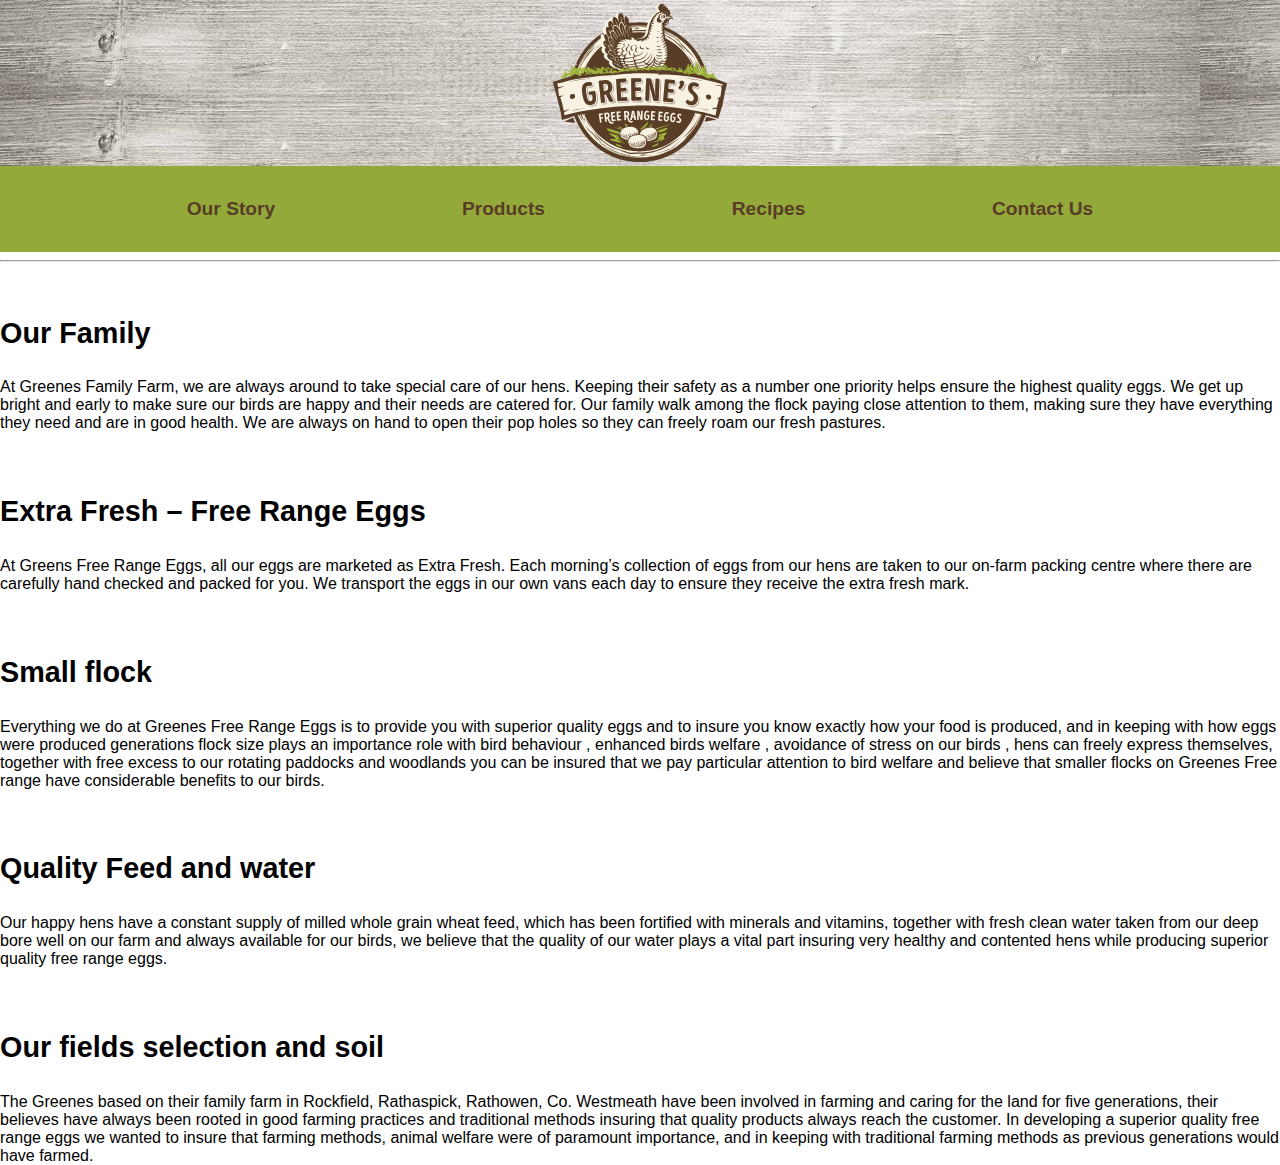
==== about.html @ 12179d0d "Don't deploy." ====
<!doctype html>
<html lang="en">

<head>
    <meta charset="utf-8">
    <title>About - greenesfreerangeeggs.ie</title>
    <meta name="description"
        content="Greene's Family Farm. Greenes Free Range Eggs are based on their family farm in. Rockfield, Rathaspick, Rathowen, Co. Westmeath.">
    <meta name="author" content="Eoin Lynch">
    <link rel="stylesheet" href="/index.css">
</head>

<body>

    <nav>
        <a href="/"><img class="logo" src="images/Greenes-Free-Range-Eggs.svg" /> </a>
    </nav>
    <div class="navBar">
        <a href="/about.html">
            <h5>Our Story</h5>
        </a>
        <a href="/products.html">
            <h5>Products</h5>
        </a>
        <a href="/recipes.html">
            <h5>Recipes</h5>
        </a>
        <a href="/contact.html">
            <h5>Contact Us</h5>
        </a>
    </div>
    <hr/>
    <div>
        <img src="" />
        <h3>Our Family</h3>
        <p>
            At Greenes Family Farm, we are always around to take special care of our hens. Keeping their safety as a
            number one priority helps ensure the highest quality eggs. We get up bright and early to make sure our birds
            are happy and their needs are catered for. Our family walk among the flock paying close attention to them,
            making sure they have everything they need and are in good health. We are always on hand to open their pop
            holes so they can freely roam our fresh pastures.
        </p>
    </div>

    <div>
        <img src="" />
        <h3>Extra Fresh – Free Range Eggs</h3>
        <p>
            At Greens Free Range Eggs, all our eggs are marketed as Extra Fresh. Each morning’s collection of eggs from
            our hens are taken to our on-farm packing centre where there are carefully hand checked and packed for you.
            We transport the eggs in our own vans each day to ensure they receive the extra fresh mark.
        </p>
    </div>

    <div>
        <img src="" />
        <h3>Small flock</h3>
        <p>
            Everything we do at Greenes Free Range Eggs is to provide you with superior quality eggs and to insure you
            know exactly how your food is produced, and in keeping with how eggs were produced generations flock size
            plays an importance role with bird behaviour , enhanced birds welfare , avoidance of stress on our birds ,
            hens can freely express themselves, together with free excess to our rotating paddocks and woodlands you can
            be insured that we pay particular attention to bird welfare and believe that smaller flocks on Greenes Free
            range have considerable benefits to our birds.
        </p>

    </div>

    <div>
        <img src="" />
        <h3>Quality Feed and water</h3>
        <p>Our happy hens have a constant supply of milled whole grain wheat feed, which has been fortified with
            minerals and vitamins, together with fresh clean water taken from our deep bore well on our farm and always
            available for our birds, we believe that the quality of our water plays a vital part insuring very healthy
            and contented hens while producing superior quality free range eggs.
        </p>
    </div>

    <div>
        <img src="" />
        <h3>
            Our fields selection and soil
        </h3>
        <p>
            The Greenes based on their family farm in Rockfield, Rathaspick, Rathowen, Co. Westmeath have been involved
            in
            farming and caring for the land for five generations, their believes have always been rooted in good farming
            practices and traditional methods insuring that quality products always reach the customer. In developing a
            superior
            quality free range eggs we wanted to insure that farming methods, animal welfare were of paramount
            importance, and
            in keeping with traditional farming methods as previous generations would have farmed.
        </p>
    </div>
</body>


<footer>

</footer>

</html>
---- index.css ----
html {
  font-size: 16px; /* 16px * 62.5 = 10px = 1rem */
}
body {
  font-family: Arial, Helvetica, sans-serif;
  height: 100vh;
  margin: 0 auto;
}

h1,
h2,
h3,
h4,
h5,
h6 {
  font-family: Arial, Helvetica, sans-serif;
}

h1 {
  font-size: 2.5em;
}

h2 {
  font-size: 2em;
}

h3 {
  font-size: 1.8em;
}

h4 {
  font-size: 1.5em;
}

h5 {
  font-size: 1.2em;
}

p,
ul,
li,
i {
  font-size: 1em;
}

nav {
  background-image: url("./images/nav/Wood-Background.jpg");
  display: flex;
  justify-content: space-evenly;
  align-items: center;
}

nav a{
  text-decoration: none;
  color: green;
}

.navBar{
  display: flex;
  justify-content: space-evenly;
  text-decoration: none;
  background-color: #93aa3b;
}

.navBar a{
  text-decoration: none;
  color:#593C26;
}


.logo{
  height: 50%;
  display: flex;
  justify-self: center;
  align-self: center;
}

.sectionOne{
  display: flex;
  justify-content: space-evenly;
}

.imagesize{
  max-width: 100%;
  height: auto;
}

.divOne{
  max-width: 50%;
  height: auto;
  overflow: hidden;
}

.divTwo{
  display: flex;
  justify-content: center;
  align-items: center;
  flex-direction: column;
}

.greatTaste{
  background-color: #000000;
  color: white;
}

.greattastelogo{
  width: 25%;
  height: auto;
  display: flex;
  justify-self: center;
  align-self: center;
  margin: 0 auto;
}

.hometext{
  width: 70%;
}

.board{
  background-image: url('/images/nav/Wood-Background.jpg');
  width: 50%;
  padding: .5rem;
  margin: 0 auto;
  display: flex;
  justify-content: center;
  align-items: center;
  border-radius: 50px;
}

form{
  display: flex;
  flex-direction: column;
  width: 80%;
  margin: 0 auto;
}

footer{
  background-color: #93aa3b;
}

.container{
  display: flex;
  color: white;
  width: 90%;
  margin: 0 auto; 
  display: flex;
  flex-direction: column;
}

.footerBox{
  display: flex;
  justify-content: space-evenly;
}

.listItems{
  display: flex;
  flex-direction: column;
}

.footerimage{
  width: 100%;
  background-color: white;
}


@media screen and (max-width: 768px) {
  .sectionOne{
    display: flex;
    flex-direction: column;
  }

  .divOne{
    max-width: 100%;
  }

  .divTwo{
    max-width: 100%;
  }

  .imagesize{
    max-width: 100%;
  }


  .footerBox{
    display: flex;
    flex-direction: column;
  }
}
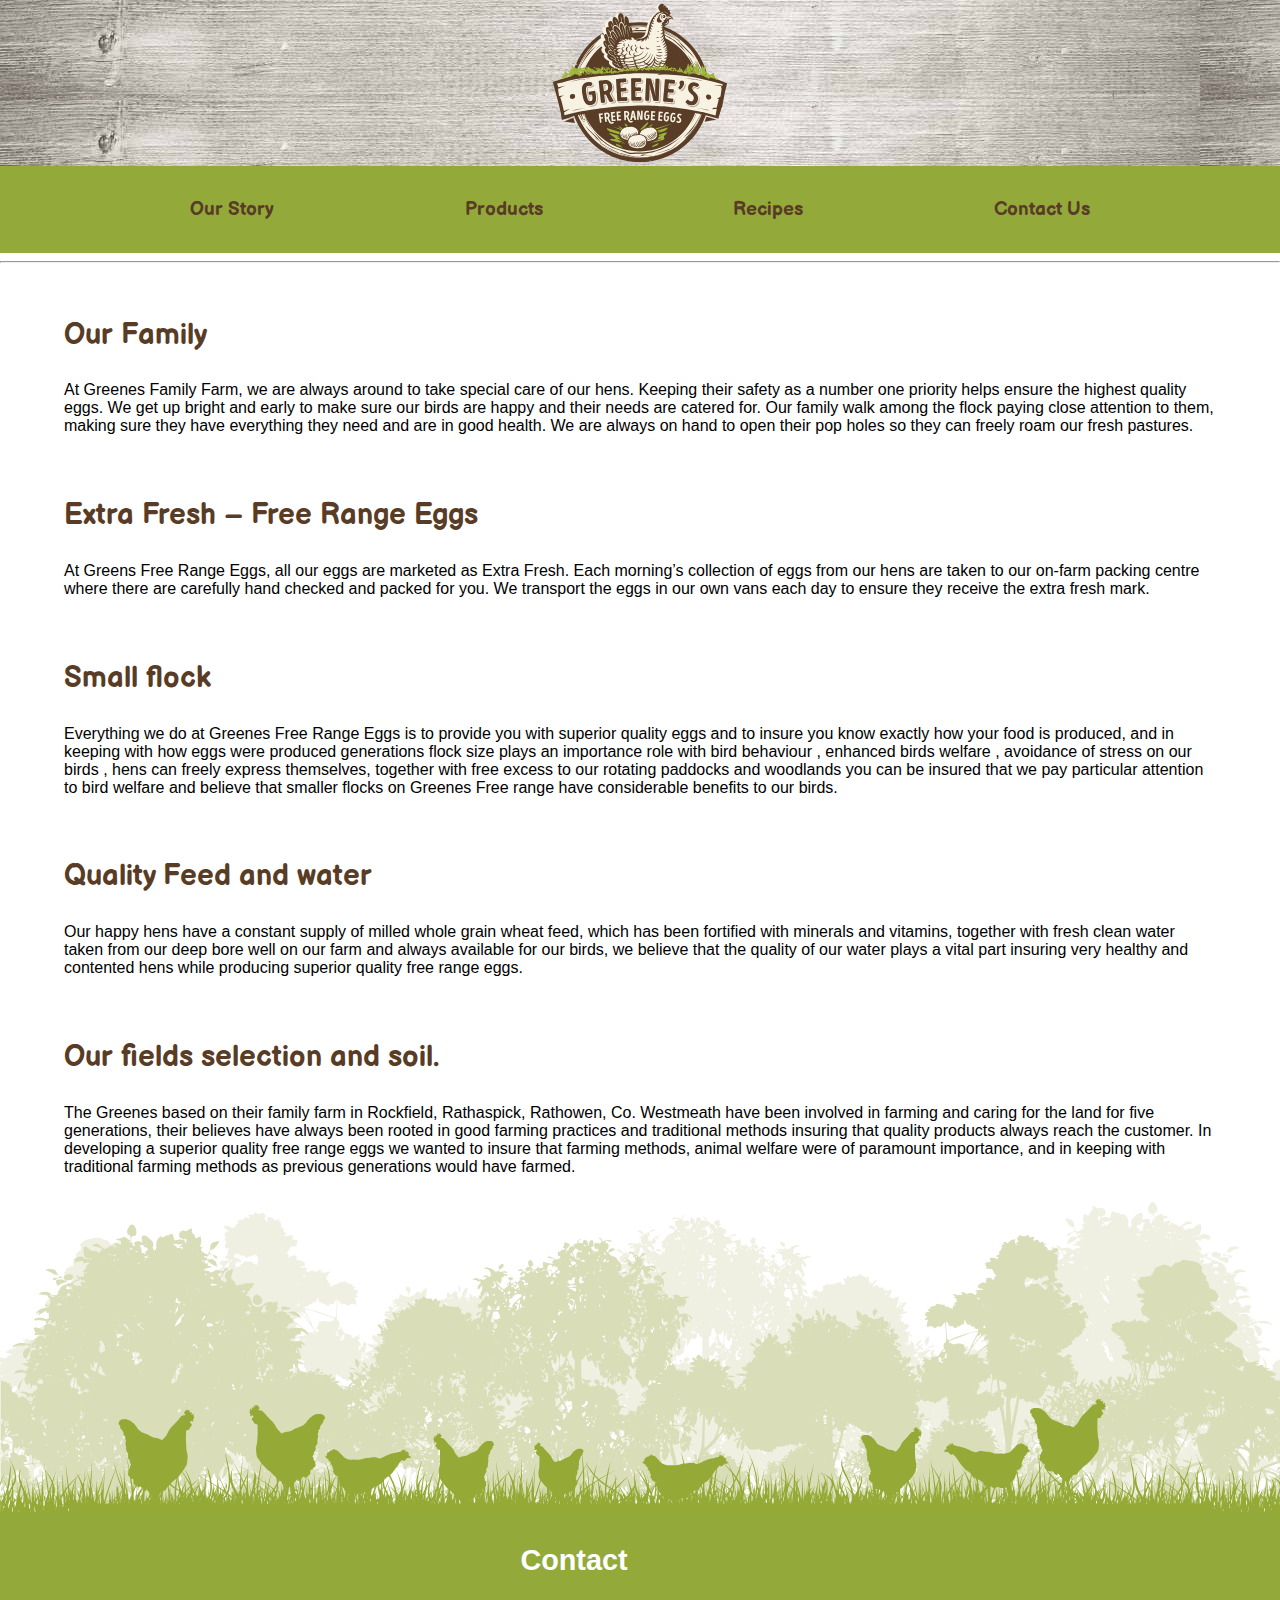
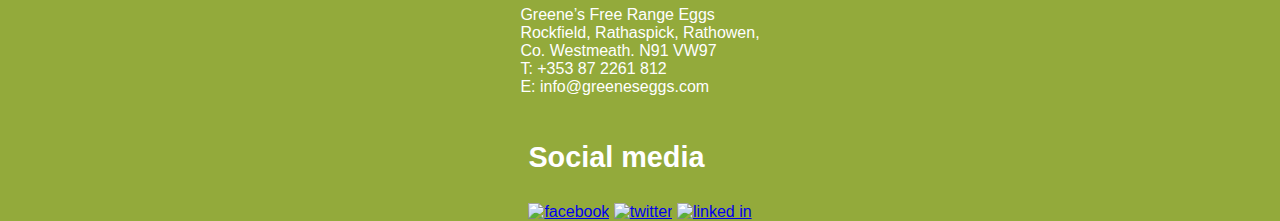
==== commit 9444bdbe: "Go" ====
--- a/about.html
+++ b/about.html
@@ -17,81 +17,123 @@
     </nav>
     <div class="navBar">
         <a href="/about.html">
-            <h5>Our Story</h5>
+            <h5 class="balsamiqsans">Our Story</h5>
         </a>
-        <a href="/products.html">
-            <h5>Products</h5>
+        <a href="/#products">
+            <h5 class="balsamiqsans">Products</h5>
         </a>
         <a href="/recipes.html">
-            <h5>Recipes</h5>
+            <h5 class="balsamiqsans">Recipes</h5>
         </a>
         <a href="/contact.html">
-            <h5>Contact Us</h5>
+            <h5 class="balsamiqsans">Contact Us</h5>
         </a>
     </div>
-    <hr/>
-    <div>
-        <img src="" />
-        <h3>Our Family</h3>
-        <p>
-            At Greenes Family Farm, we are always around to take special care of our hens. Keeping their safety as a
-            number one priority helps ensure the highest quality eggs. We get up bright and early to make sure our birds
-            are happy and their needs are catered for. Our family walk among the flock paying close attention to them,
-            making sure they have everything they need and are in good health. We are always on hand to open their pop
-            holes so they can freely roam our fresh pastures.
-        </p>
+    <hr />
+
+    <div class="aboutContainer">
+        <div>
+            <img src="" />
+            <h3 class="balsamiqsans browntext">Our Family</h3>
+            <p>
+                At Greenes Family Farm, we are always around to take special care of our hens. Keeping their safety as a
+                number one priority helps ensure the highest quality eggs. We get up bright and early to make sure our
+                birds
+                are happy and their needs are catered for. Our family walk among the flock paying close attention to
+                them,
+                making sure they have everything they need and are in good health. We are always on hand to open their
+                pop
+                holes so they can freely roam our fresh pastures.
+            </p>
+        </div>
+
+        <div>
+            <img src="" />
+            <h3 class="balsamiqsans browntext">Extra Fresh – Free Range Eggs</h3>
+            <p>
+                At Greens Free Range Eggs, all our eggs are marketed as Extra Fresh. Each morning’s collection of eggs
+                from
+                our hens are taken to our on-farm packing centre where there are carefully hand checked and packed for
+                you.
+                We transport the eggs in our own vans each day to ensure they receive the extra fresh mark.
+            </p>
+        </div>
+
+        <div>
+            <img src="" />
+            <h3 class="balsamiqsans browntext">Small flock</h3>
+            <p>
+                Everything we do at Greenes Free Range Eggs is to provide you with superior quality eggs and to insure
+                you
+                know exactly how your food is produced, and in keeping with how eggs were produced generations flock
+                size
+                plays an importance role with bird behaviour , enhanced birds welfare , avoidance of stress on our birds
+                ,
+                hens can freely express themselves, together with free excess to our rotating paddocks and woodlands you
+                can
+                be insured that we pay particular attention to bird welfare and believe that smaller flocks on Greenes
+                Free
+                range have considerable benefits to our birds.
+            </p>
+
+        </div>
+
+        <div>
+            <img src="" />
+            <h3 class="balsamiqsans browntext">Quality Feed and water</h3>
+            <p>Our happy hens have a constant supply of milled whole grain wheat feed, which has been fortified with
+                minerals and vitamins, together with fresh clean water taken from our deep bore well on our farm and
+                always
+                available for our birds, we believe that the quality of our water plays a vital part insuring very
+                healthy
+                and contented hens while producing superior quality free range eggs.
+            </p>
+        </div>
+
+        <div>
+            <img src="" />
+            <h3 class="balsamiqsans browntext">Our fields selection and soil. </h3>
+            <p>
+                The Greenes based on their family farm in Rockfield, Rathaspick, Rathowen, Co. Westmeath have been
+                involved
+                in
+                farming and caring for the land for five generations, their believes have always been rooted in good
+                farming
+                practices and traditional methods insuring that quality products always reach the customer. In
+                developing a
+                superior
+                quality free range eggs we wanted to insure that farming methods, animal welfare were of paramount
+                importance, and
+                in keeping with traditional farming methods as previous generations would have farmed.
+            </p>
+        </div>
     </div>
+    <footer>
+        <img src="/images/footerimage.svg" class="footerimage" />
+        <div class="container">
+            <div class="footerBox">
+                <article class="quad">
+                    <h3>Contact</h3>
+                    <p>Greene’s Free Range Eggs<br>
+                        Rockfield, Rathaspick, Rathowen,<br>
+                        Co. Westmeath. N91 VW97<br>
+                        T: +353 87 2261 812<br>
+                        E: info@greeneseggs.com</p>
+                </article>
+            </div>
 
-    <div>
-        <img src="" />
-        <h3>Extra Fresh – Free Range Eggs</h3>
-        <p>
-            At Greens Free Range Eggs, all our eggs are marketed as Extra Fresh. Each morning’s collection of eggs from
-            our hens are taken to our on-farm packing centre where there are carefully hand checked and packed for you.
-            We transport the eggs in our own vans each day to ensure they receive the extra fresh mark.
-        </p>
-    </div>
+            <div class="footerBox">
 
-    <div>
-        <img src="" />
-        <h3>Small flock</h3>
-        <p>
-            Everything we do at Greenes Free Range Eggs is to provide you with superior quality eggs and to insure you
-            know exactly how your food is produced, and in keeping with how eggs were produced generations flock size
-            plays an importance role with bird behaviour , enhanced birds welfare , avoidance of stress on our birds ,
-            hens can freely express themselves, together with free excess to our rotating paddocks and woodlands you can
-            be insured that we pay particular attention to bird welfare and believe that smaller flocks on Greenes Free
-            range have considerable benefits to our birds.
-        </p>
-
-    </div>
-
-    <div>
-        <img src="" />
-        <h3>Quality Feed and water</h3>
-        <p>Our happy hens have a constant supply of milled whole grain wheat feed, which has been fortified with
-            minerals and vitamins, together with fresh clean water taken from our deep bore well on our farm and always
-            available for our birds, we believe that the quality of our water plays a vital part insuring very healthy
-            and contented hens while producing superior quality free range eggs.
-        </p>
-    </div>
-
-    <div>
-        <img src="" />
-        <h3>
-            Our fields selection and soil
-        </h3>
-        <p>
-            The Greenes based on their family farm in Rockfield, Rathaspick, Rathowen, Co. Westmeath have been involved
-            in
-            farming and caring for the land for five generations, their believes have always been rooted in good farming
-            practices and traditional methods insuring that quality products always reach the customer. In developing a
-            superior
-            quality free range eggs we wanted to insure that farming methods, animal welfare were of paramount
-            importance, and
-            in keeping with traditional farming methods as previous generations would have farmed.
-        </p>
-    </div>
+                <article class="quad social-media">
+                    <h3>Social media</h3>
+                    <div class="socialMediaIcons">
+                        <a href="#"><img src="/wp-content/uploads/2018/03/facebook-white.svg" alt="facebook"></a>
+                        <a href="#"><img src="/wp-content/uploads/2018/03/twitter-white.svg" alt="twitter"></a>
+                        <a href="#"><img src="/wp-content/uploads/2018/03/linked-in-white.svg" alt="linked in"></a>
+                    </div>
+                </article>
+            </div>
+    </footer>
 </body>
 
 
--- a/index.css
+++ b/index.css
@@ -1,3 +1,6 @@
+
+@import url('https://fonts.googleapis.com/css2?family=Balsamiq+Sans:ital,wght@0,700;1,400&display=swap');
+
 html {
   font-size: 16px; /* 16px * 62.5 = 10px = 1rem */
 }
@@ -43,6 +46,10 @@
   font-size: 1em;
 }
 
+.balsamiqsans{
+  font-family: 'Balsamiq Sans', cursive;
+}
+
 nav {
   background-image: url("./images/nav/Wood-Background.jpg");
   display: flex;
@@ -60,13 +67,38 @@
   justify-content: space-evenly;
   text-decoration: none;
   background-color: #93aa3b;
+  font-family: 'Balsamiq Sans', cursive;
 }
 
 .navBar a{
   text-decoration: none;
   color:#593C26;
-}
-
+  font-family: 'Balsamiq Sans', cursive;
+}
+
+.browntext{
+  color:#593C26;
+}
+
+.whitetext{
+  color: white;
+}
+
+.greentext{
+  color: #93aa3b;
+}
+
+.aboutContainer{
+  max-width: 90%;
+  margin: 0 auto;
+}
+
+.centertext{
+  margin: 0 auto;
+  display: flex;
+  justify-content: center;
+  padding: 1rem;
+}
 
 .logo{
   height: 50%;
@@ -104,12 +136,66 @@
 }
 
 .greattastelogo{
-  width: 25%;
+  width: auto;
+  max-height: 5rem;
   height: auto;
   display: flex;
   justify-self: center;
   align-self: center;
   margin: 0 auto;
+}
+
+.productsSection{
+  background-color: #F8F1E1;
+  padding: 2rem 0rem;
+}
+
+.eggproductsection{
+  display: flex;
+  justify-content: space-evenly;
+  align-items: center;
+  padding: 2rem 0rem;
+}
+
+.home-recipe-image-div{
+  max-width: 33%;
+}
+
+.home-recipe-image-div:hover {
+  opacity: 0.4;
+  transition: opacity 0.3s ease-in-out;
+}
+
+.recipeDiv{
+  display: flex;
+  flex-direction: row;
+  flex-wrap: wrap;
+}
+
+.imageForRecipe{
+  max-width: 100%;
+}
+
+.eggImage{
+  max-width: 50%;
+  height: auto;
+}
+
+.eggtext{
+  padding: 2rem;
+  width: 80%;
+  margin: 0 auto;
+}
+
+.centertext{
+  margin: 0 auto;
+}
+
+.greattastesection{
+  border: 2px solid black;
+  padding: 2rem;
+  width: 80%;
+  margin: 2rem auto;
 }
 
 .hometext{
@@ -119,19 +205,27 @@
 .board{
   background-image: url('/images/nav/Wood-Background.jpg');
   width: 50%;
-  padding: .5rem;
   margin: 0 auto;
   display: flex;
   justify-content: center;
   align-items: center;
-  border-radius: 50px;
 }
 
 form{
   display: flex;
   flex-direction: column;
   width: 80%;
-  margin: 0 auto;
+  margin: 2rem auto;
+}
+
+.contactSection{
+  /* background-color: #F8F1E1; */
+  padding: 2rem 0rem;
+}
+
+.findusSection{
+  background-color: #F8F1E1;
+  padding: 2rem 0rem;
 }
 
 footer{
@@ -157,16 +251,24 @@
   flex-direction: column;
 }
 
+.contactUsText{
+  max-width: 80%;
+  margin: 2rem auto;
+}
+
 .footerimage{
   width: 100%;
   background-color: white;
 }
+
+
 
 
 @media screen and (max-width: 768px) {
   .sectionOne{
     display: flex;
     flex-direction: column;
+    justify-content: center;
   }
 
   .divOne{
@@ -181,6 +283,48 @@
     max-width: 100%;
   }
 
+  .hometext{
+    width: 90%;
+    margin: 0 auto;
+  }  
+
+  .board{
+    width: 90%;
+  }
+
+  .eggproductsection{
+    display:flex;
+    flex-direction: column;
+  }
+
+  .unordered-list{
+    max-width: 80%;
+  }
+
+  .recipeDiv{
+    display: flex;
+    flex-wrap: wrap;
+    width: 90%;
+    margin: 0 auto;
+  }  
+
+  .home-recipe-image-div{
+    max-width: 50%;
+    margin: 0 auto;
+  }
+
+  .imageForRecipe{
+    max-width: 100%;
+  }
+
+  .eggImage{
+    max-width: 90%;
+  }
+
+  .eggtext{
+    width: 90%;
+    margin: 0 auto;
+  }
 
   .footerBox{
     display: flex;
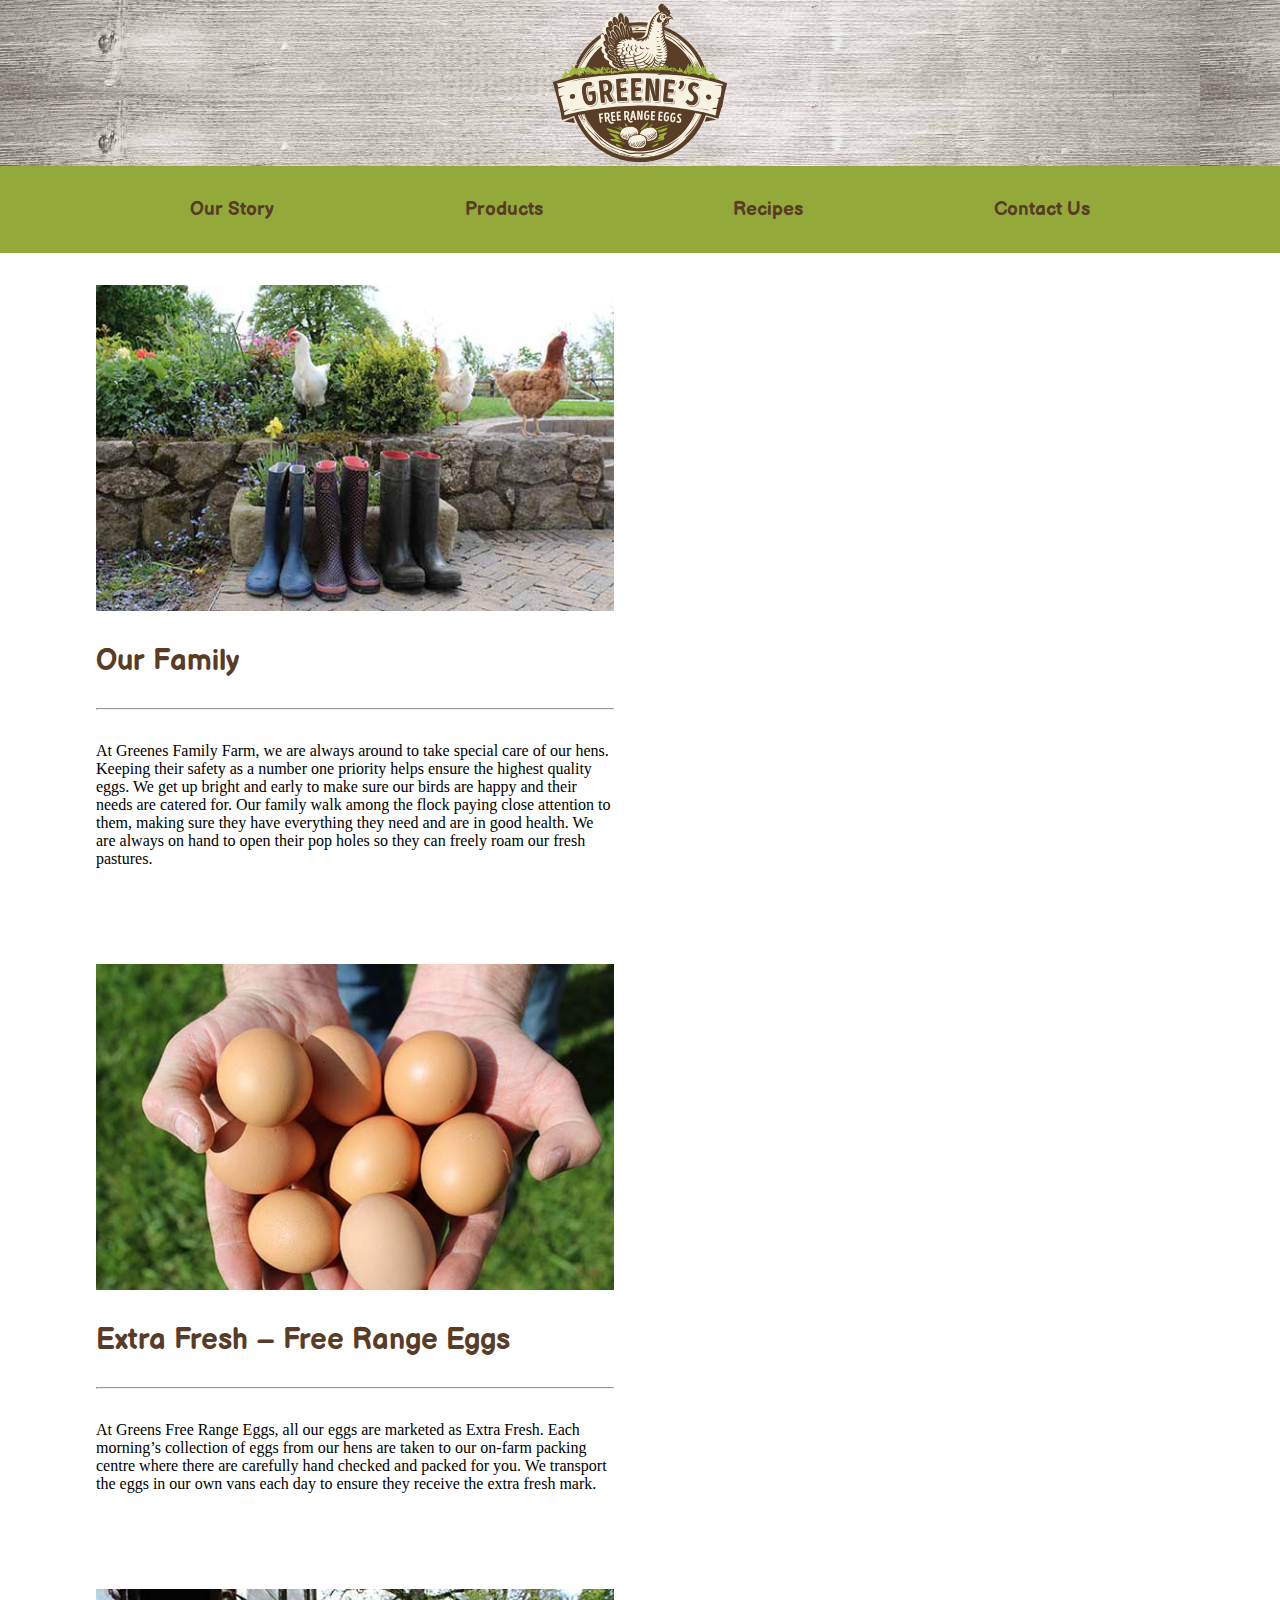
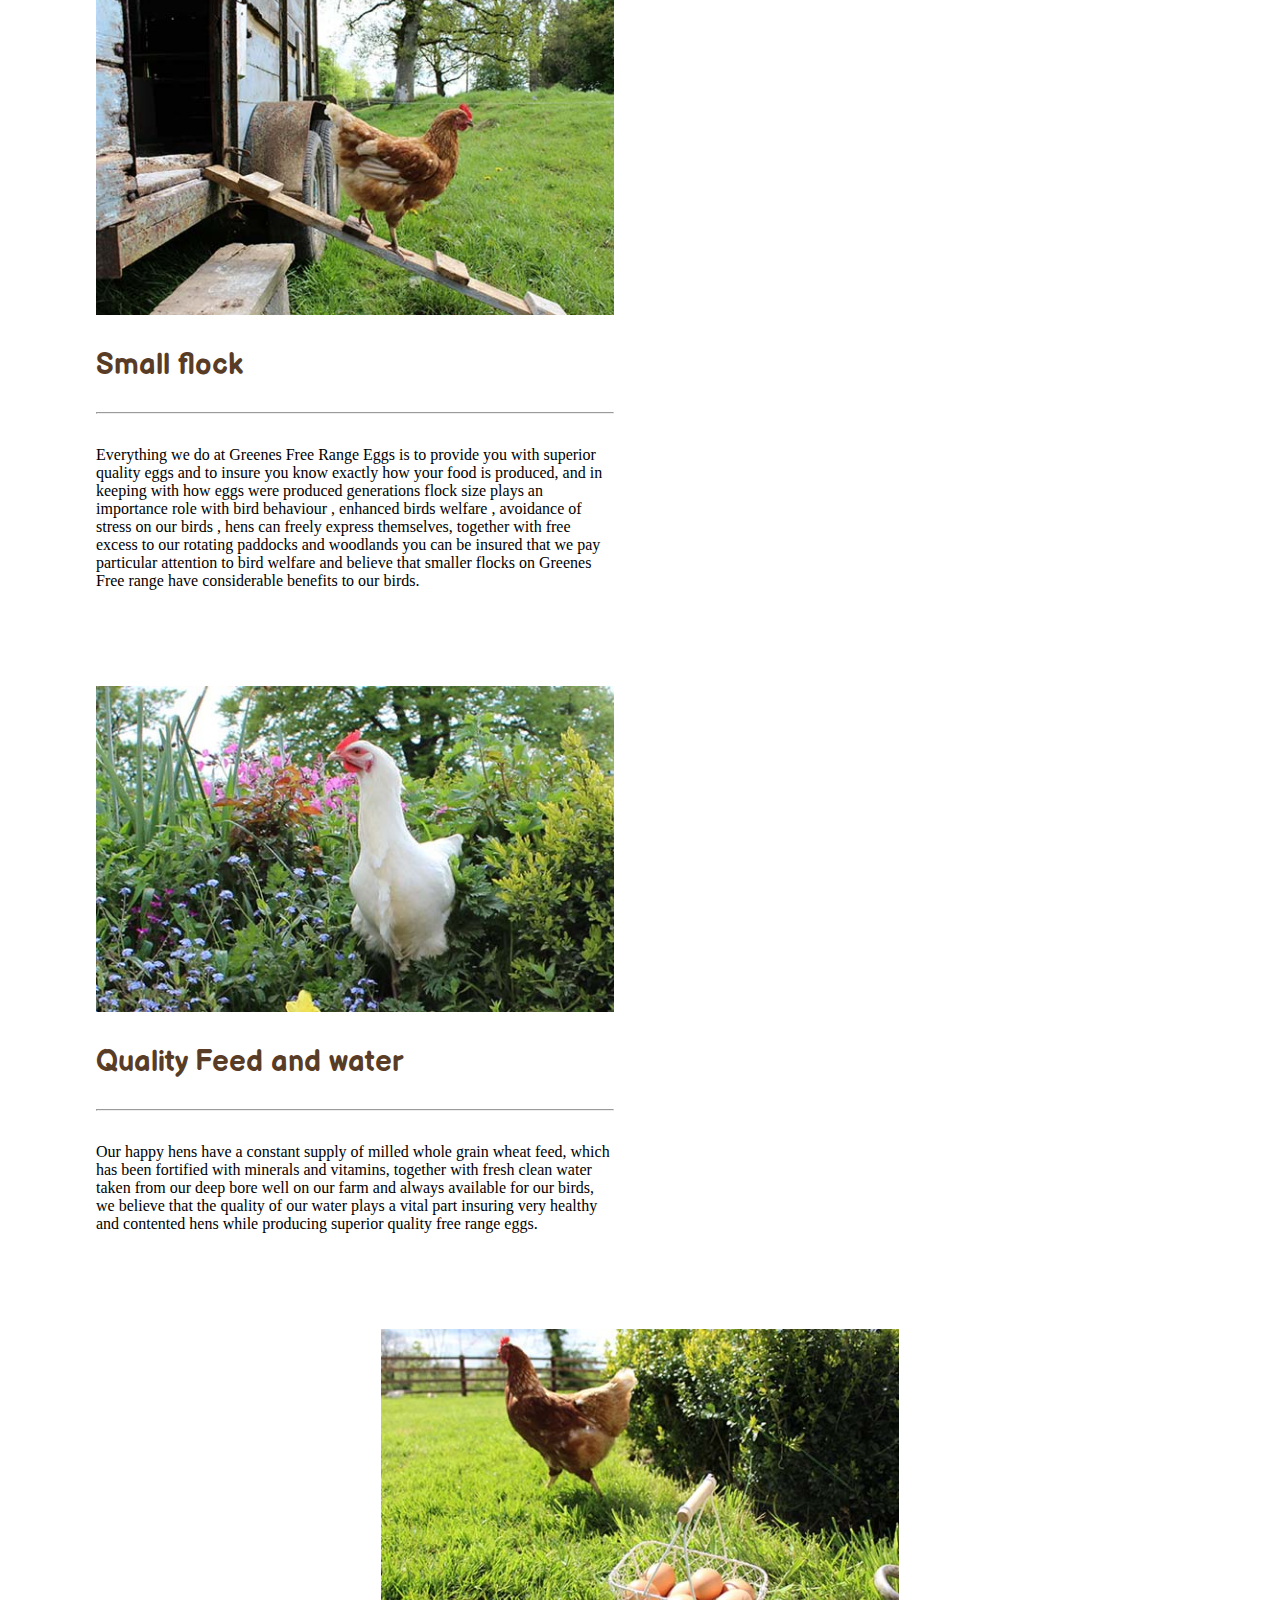
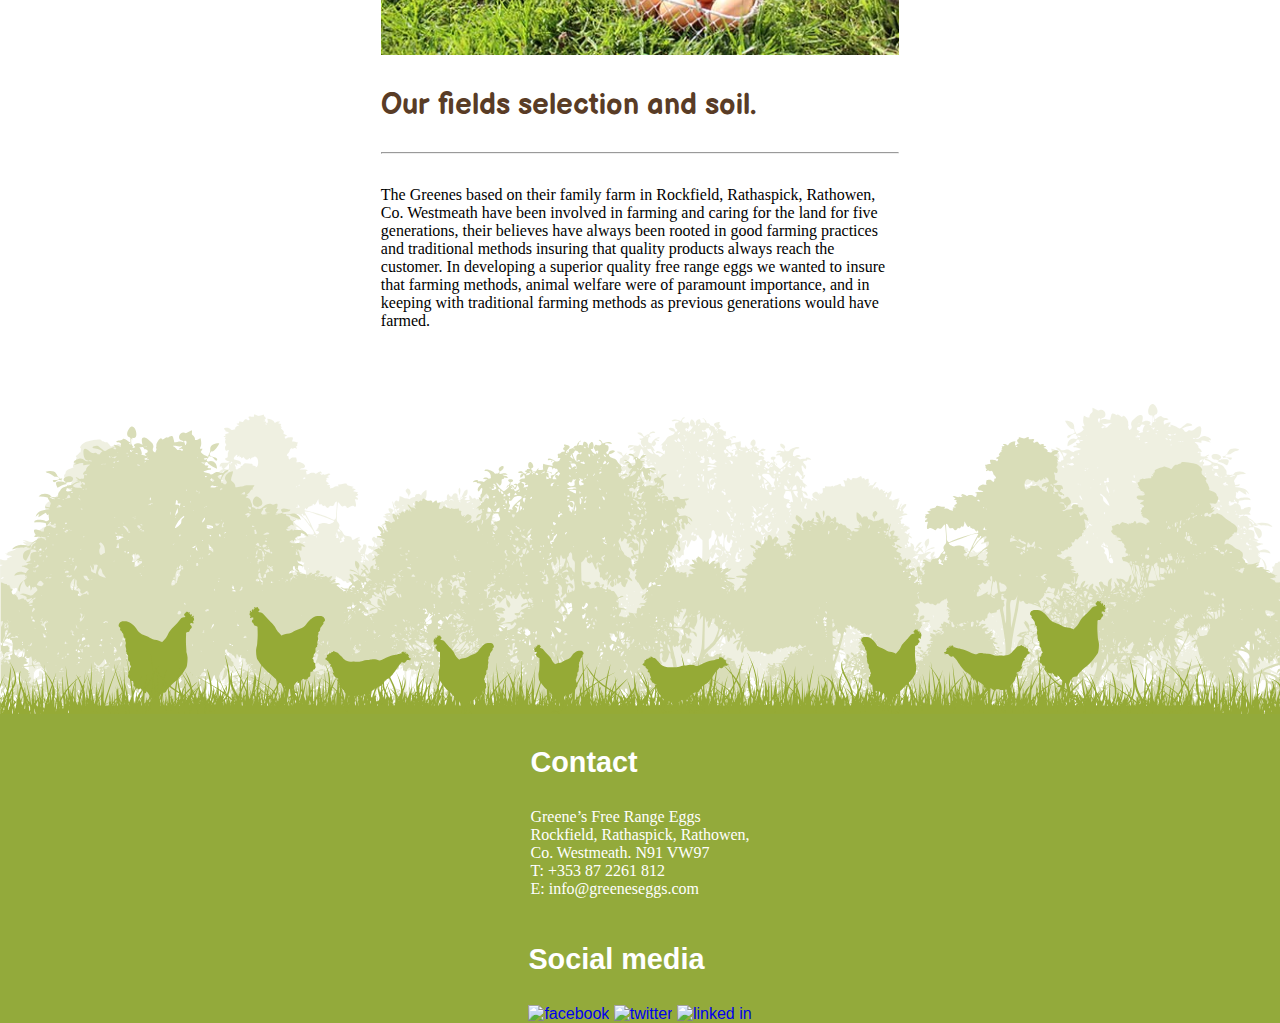
==== commit ac18622f: "Go" ====
--- a/about.html
+++ b/about.html
@@ -29,13 +29,13 @@
             <h5 class="balsamiqsans">Contact Us</h5>
         </a>
     </div>
-    <hr />
 
     <div class="aboutContainer">
-        <div>
-            <img src="" />
+        <div class="aboutDiv" >
+            <img src="images/about-images/Free-Range-Family-Farm.jpg" />
             <h3 class="balsamiqsans browntext">Our Family</h3>
-            <p>
+            <hr/>
+            <p class="paraforabout" >
                 At Greenes Family Farm, we are always around to take special care of our hens. Keeping their safety as a
                 number one priority helps ensure the highest quality eggs. We get up bright and early to make sure our
                 birds
@@ -46,11 +46,13 @@
                 holes so they can freely roam our fresh pastures.
             </p>
         </div>
+        
 
-        <div>
-            <img src="" />
+        <div class="aboutDiv" >
+            <img src="images/about-images/Free-Range-Eggs-1.jpg" />
             <h3 class="balsamiqsans browntext">Extra Fresh – Free Range Eggs</h3>
-            <p>
+            <hr/>
+            <p class="paraforabout" >
                 At Greens Free Range Eggs, all our eggs are marketed as Extra Fresh. Each morning’s collection of eggs
                 from
                 our hens are taken to our on-farm packing centre where there are carefully hand checked and packed for
@@ -59,10 +61,11 @@
             </p>
         </div>
 
-        <div>
-            <img src="" />
+        <div class="aboutDiv" >
+            <img src="images/about-images/Free-Range-Chickens-1.jpg" />
             <h3 class="balsamiqsans browntext">Small flock</h3>
-            <p>
+            <hr/>
+            <p class="paraforabout" >
                 Everything we do at Greenes Free Range Eggs is to provide you with superior quality eggs and to insure
                 you
                 know exactly how your food is produced, and in keeping with how eggs were produced generations flock
@@ -78,10 +81,11 @@
 
         </div>
 
-        <div>
-            <img src="" />
+        <div class="aboutDiv" >
+            <img src="images/about-images/High-Quality-Feed-Eggs.jpg" />
             <h3 class="balsamiqsans browntext">Quality Feed and water</h3>
-            <p>Our happy hens have a constant supply of milled whole grain wheat feed, which has been fortified with
+            <hr/>
+            <p class="paraforabout" >Our happy hens have a constant supply of milled whole grain wheat feed, which has been fortified with
                 minerals and vitamins, together with fresh clean water taken from our deep bore well on our farm and
                 always
                 available for our birds, we believe that the quality of our water plays a vital part insuring very
@@ -90,10 +94,11 @@
             </p>
         </div>
 
-        <div>
-            <img src="" />
+        <div class="aboutDiv centerThisOneDiv" >
+            <img src="images/about-images/Fresh-Eggs.jpg" />
             <h3 class="balsamiqsans browntext">Our fields selection and soil. </h3>
-            <p>
+            <hr/>
+            <p class="paraforabout" >
                 The Greenes based on their family farm in Rockfield, Rathaspick, Rathowen, Co. Westmeath have been
                 involved
                 in
--- a/index.css
+++ b/index.css
@@ -44,6 +44,7 @@
 li,
 i {
   font-size: 1em;
+  font-family: 'Roboto', 'sans-serif';
 }
 
 .balsamiqsans{
@@ -88,8 +89,31 @@
   color: #93aa3b;
 }
 
+a{
+  text-decoration: none;
+}
+
 .aboutContainer{
   max-width: 90%;
+  margin: 0 auto;
+  display: flex;
+  flex-wrap: wrap;
+}
+
+.aboutDiv{
+  max-width: 45%;
+  padding: 2rem 2rem;
+}
+
+.aboutDiv img{
+  width: 100%;
+}
+
+.paraforabout{
+  padding: 1rem 0rem;
+}
+
+.centerThisOneDiv{
   margin: 0 auto;
 }
 
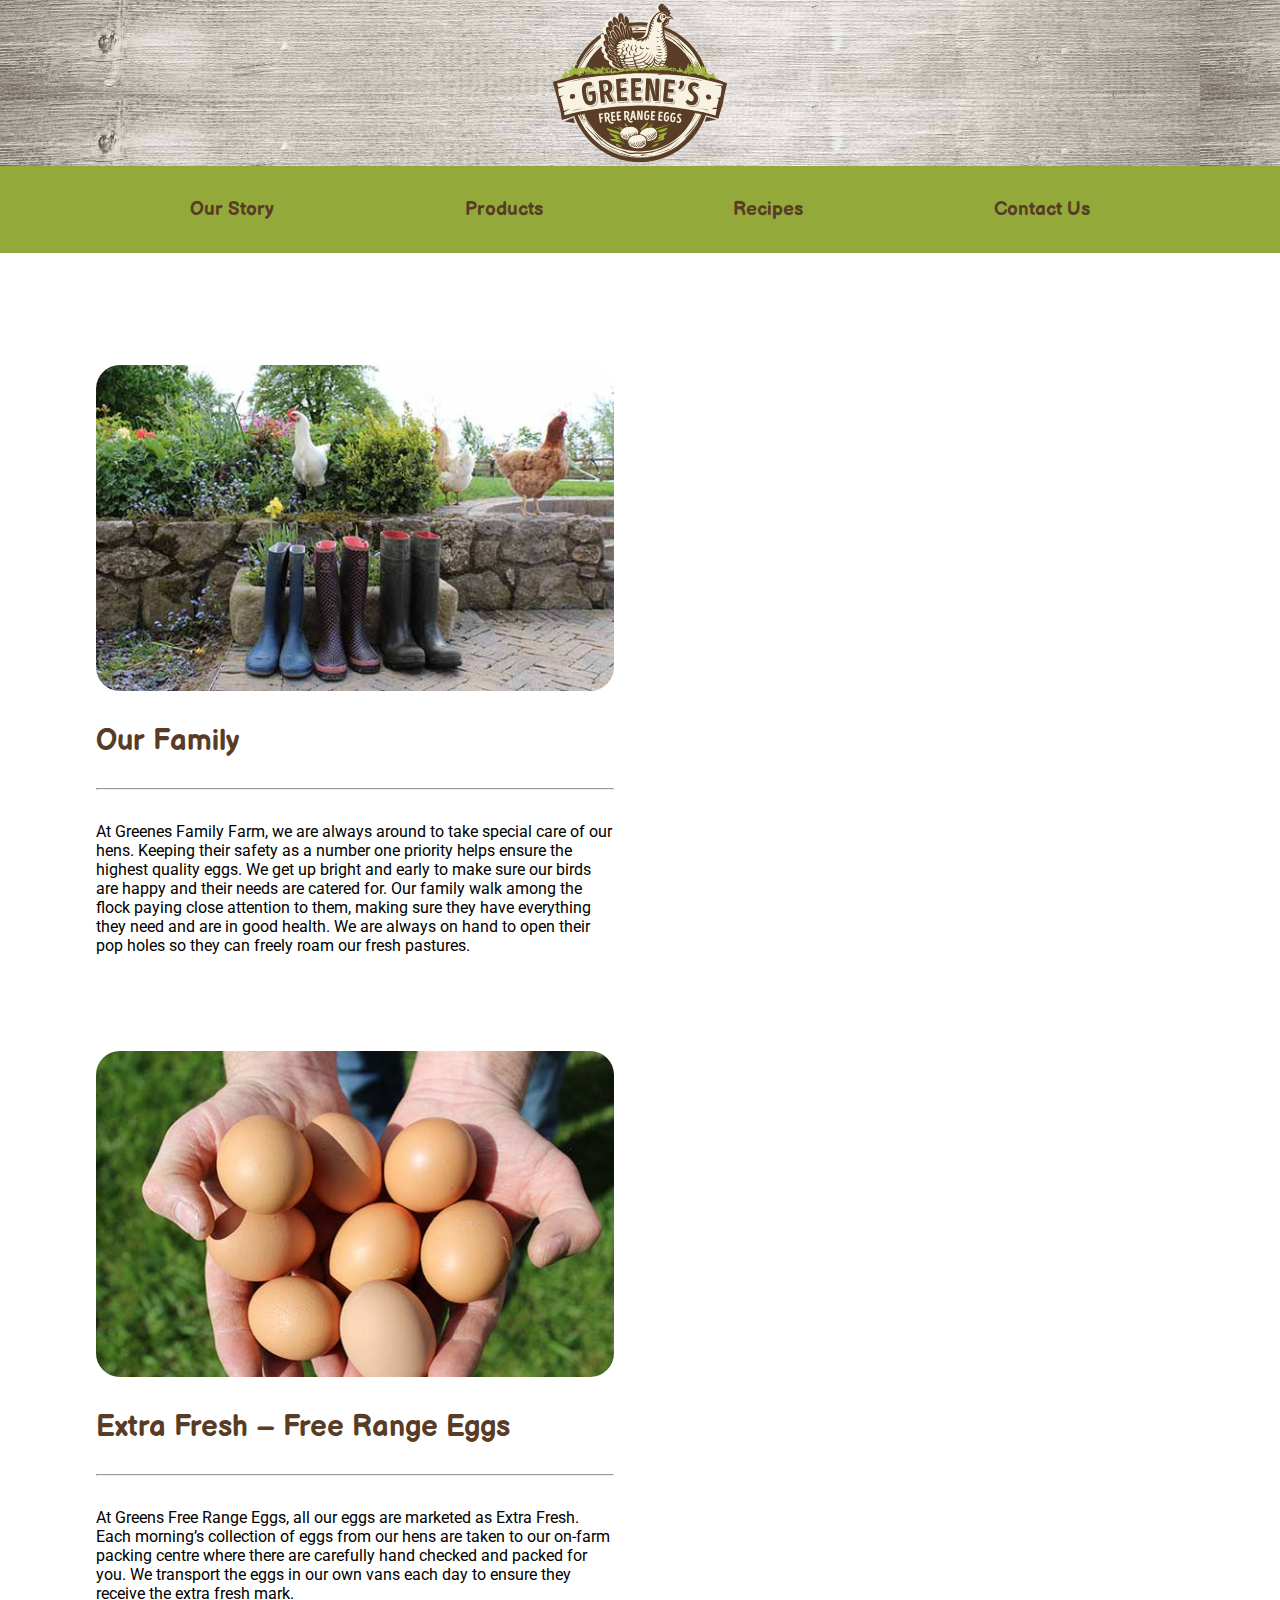
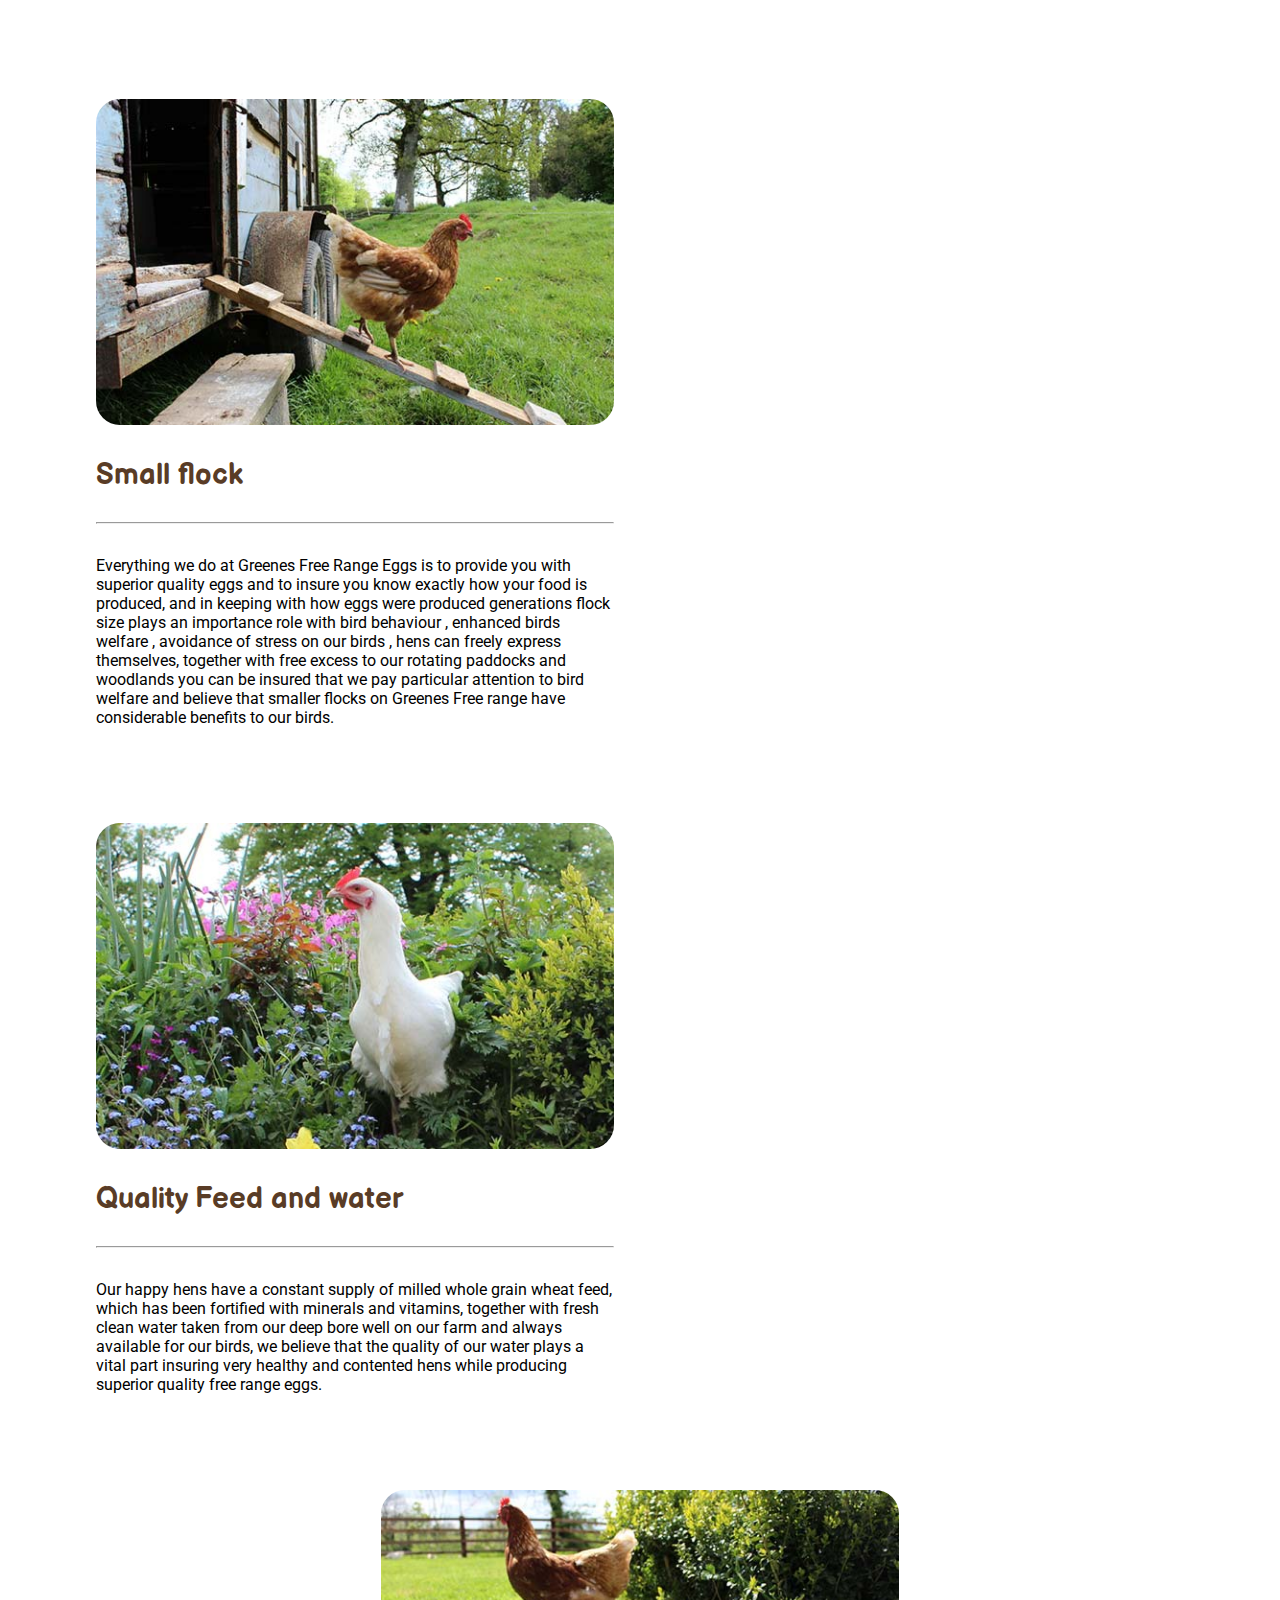
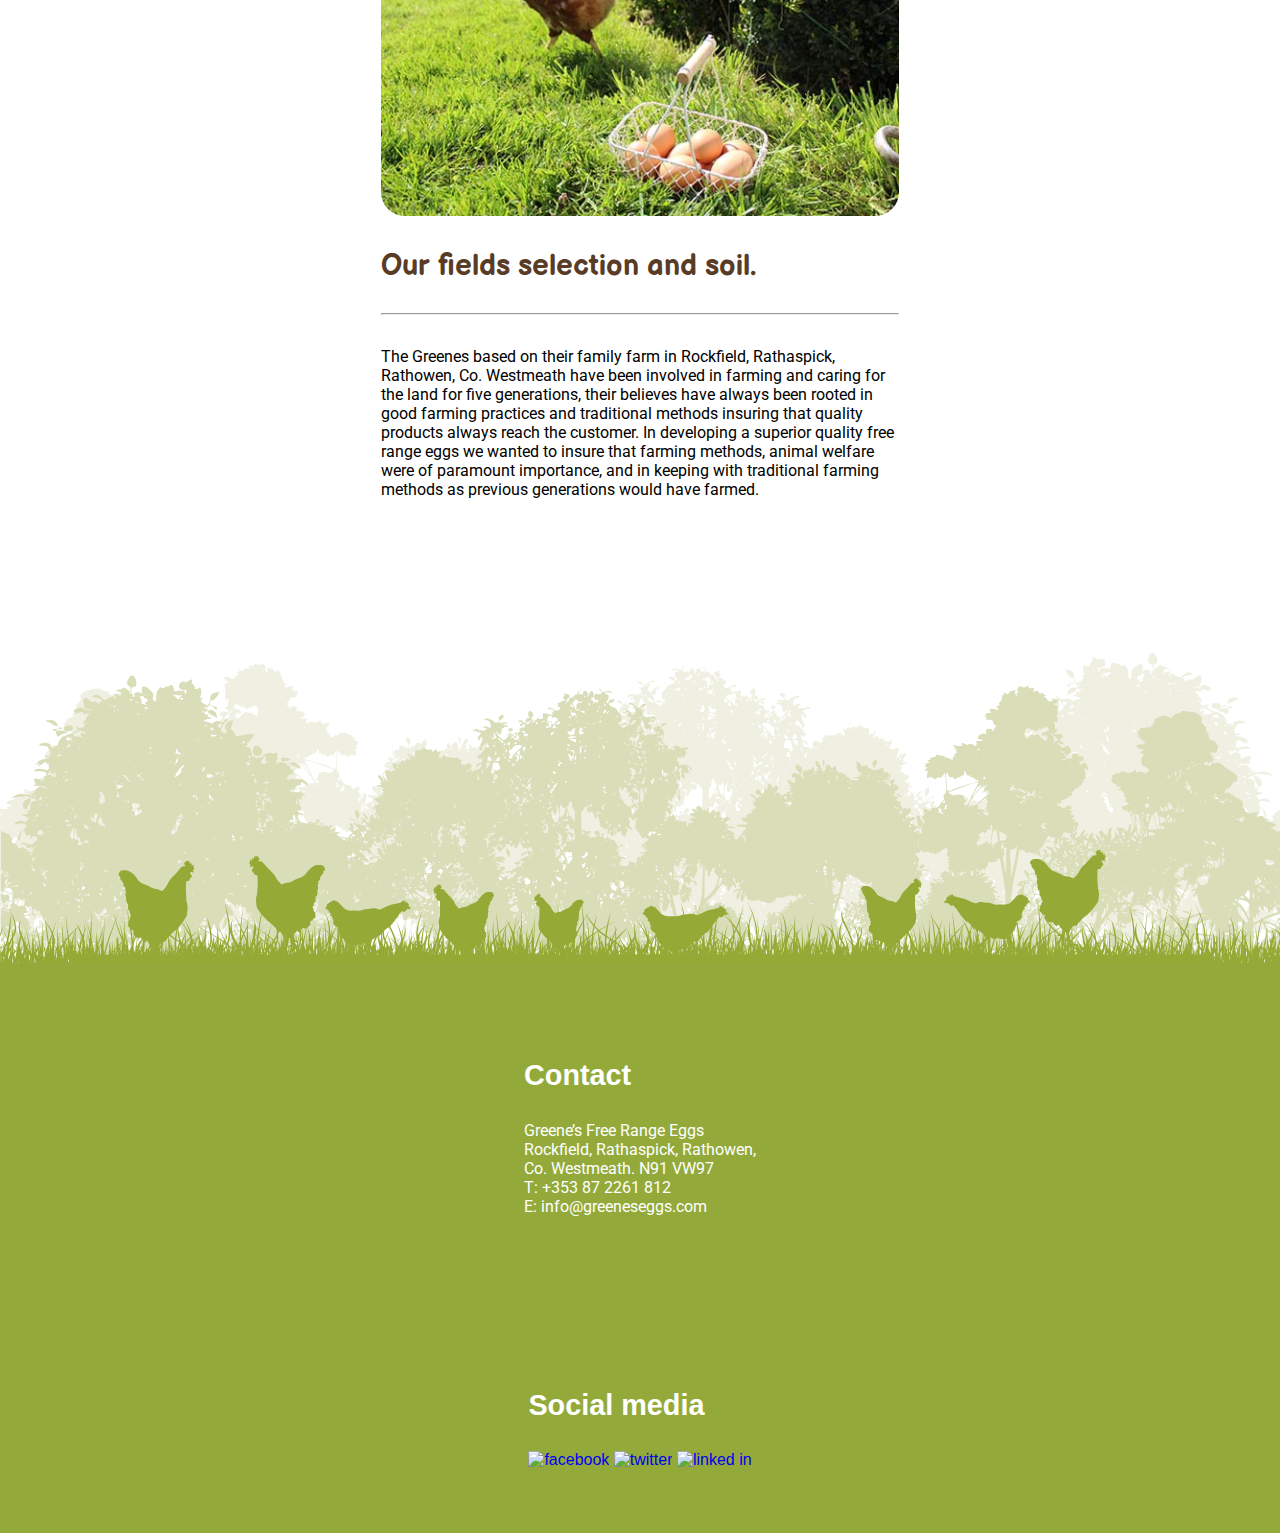
==== commit 0755df8a: "Go" ====
--- a/about.html
+++ b/about.html
@@ -3,10 +3,11 @@
 
 <head>
     <meta charset="utf-8">
-    <title>About - greenesfreerangeeggs.ie</title>
+    <title>Greene's Free Range Eggs</title>
     <meta name="description"
         content="Greene's Family Farm. Greenes Free Range Eggs are based on their family farm in. Rockfield, Rathaspick, Rathowen, Co. Westmeath.">
     <meta name="author" content="Eoin Lynch">
+    <link rel="icon" href="images/Greenes-Free-Range-Eggs.svg">
     <link rel="stylesheet" href="/index.css">
 </head>
 
@@ -113,6 +114,7 @@
             </p>
         </div>
     </div>
+    
     <footer>
         <img src="/images/footerimage.svg" class="footerimage" />
         <div class="container">
--- a/index.css
+++ b/index.css
@@ -1,5 +1,7 @@
 
 @import url('https://fonts.googleapis.com/css2?family=Balsamiq+Sans:ital,wght@0,700;1,400&display=swap');
+@import url('https://fonts.googleapis.com/css2?family=Roboto:wght@300&display=swap');
+
 
 html {
   font-size: 16px; /* 16px * 62.5 = 10px = 1rem */
@@ -98,6 +100,7 @@
   margin: 0 auto;
   display: flex;
   flex-wrap: wrap;
+  padding: 5rem 0rem;
 }
 
 .aboutDiv{
@@ -107,6 +110,7 @@
 
 .aboutDiv img{
   width: 100%;
+  border-radius: 24px;
 }
 
 .paraforabout{
@@ -122,6 +126,10 @@
   display: flex;
   justify-content: center;
   padding: 1rem;
+}
+
+.centeraligntext{
+  text-align: center;
 }
 
 .logo{
@@ -182,7 +190,8 @@
 }
 
 .home-recipe-image-div{
-  max-width: 33%;
+  max-width: 30%;
+  margin: 1rem auto;
 }
 
 .home-recipe-image-div:hover {
@@ -194,10 +203,43 @@
   display: flex;
   flex-direction: row;
   flex-wrap: wrap;
+  padding: 5rem 0rem; 
+}
+
+.recipesSection{
+  background-color: #93aa3b;
+  padding: 2rem;
+  color: white;
+}
+
+.whitetext{
+  color: white;
 }
 
 .imageForRecipe{
   max-width: 100%;
+  border-radius: 6px;
+  overflow: hidden;
+
+}
+
+.divToGiveBorder{
+  border-radius: 24px;
+  overflow: hidden;
+}
+
+input {
+  width: 100%;
+  padding: 12px 20px;
+  margin: 8px 0;
+  box-sizing: border-box;
+}
+
+textarea{
+  width: 100%;
+  padding: 12px 20px;
+  margin: 8px 0;
+  box-sizing: border-box;
 }
 
 .eggImage{
@@ -247,6 +289,10 @@
   padding: 2rem 0rem;
 }
 
+form{
+  padding: 3rem 0rem;
+}
+
 .findusSection{
   background-color: #F8F1E1;
   padding: 2rem 0rem;
@@ -265,9 +311,22 @@
   flex-direction: column;
 }
 
+iframe{
+  display: flex;
+  justify-self: center;
+  align-self: center;
+  padding: 1rem 1rem;
+}
+
+.hensSection{
+  /* background-color: #93aa3b; */
+  padding: 1rem 0rem;
+}
+
 .footerBox{
   display: flex;
   justify-content: space-evenly;
+  padding: 4rem 0rem;
 }
 
 .listItems{
@@ -280,6 +339,16 @@
   margin: 2rem auto;
 }
 
+.sendButton{
+  background-color: #93aa3b;
+  border-radius: 12px;
+  border: 2px solid grey;
+  padding: 1rem .5rem;
+  width: 50%;
+  margin: 0 auto;
+  color: white;
+}
+
 .footerimage{
   width: 100%;
   background-color: white;
@@ -287,8 +356,7 @@
 
 
 
-
-@media screen and (max-width: 768px) {
+@media only screen and (max-width: 768px) {
   .sectionOne{
     display: flex;
     flex-direction: column;
@@ -339,6 +407,7 @@
 
   .imageForRecipe{
     max-width: 100%;
+    border-radius: 0px;
   }
 
   .eggImage{
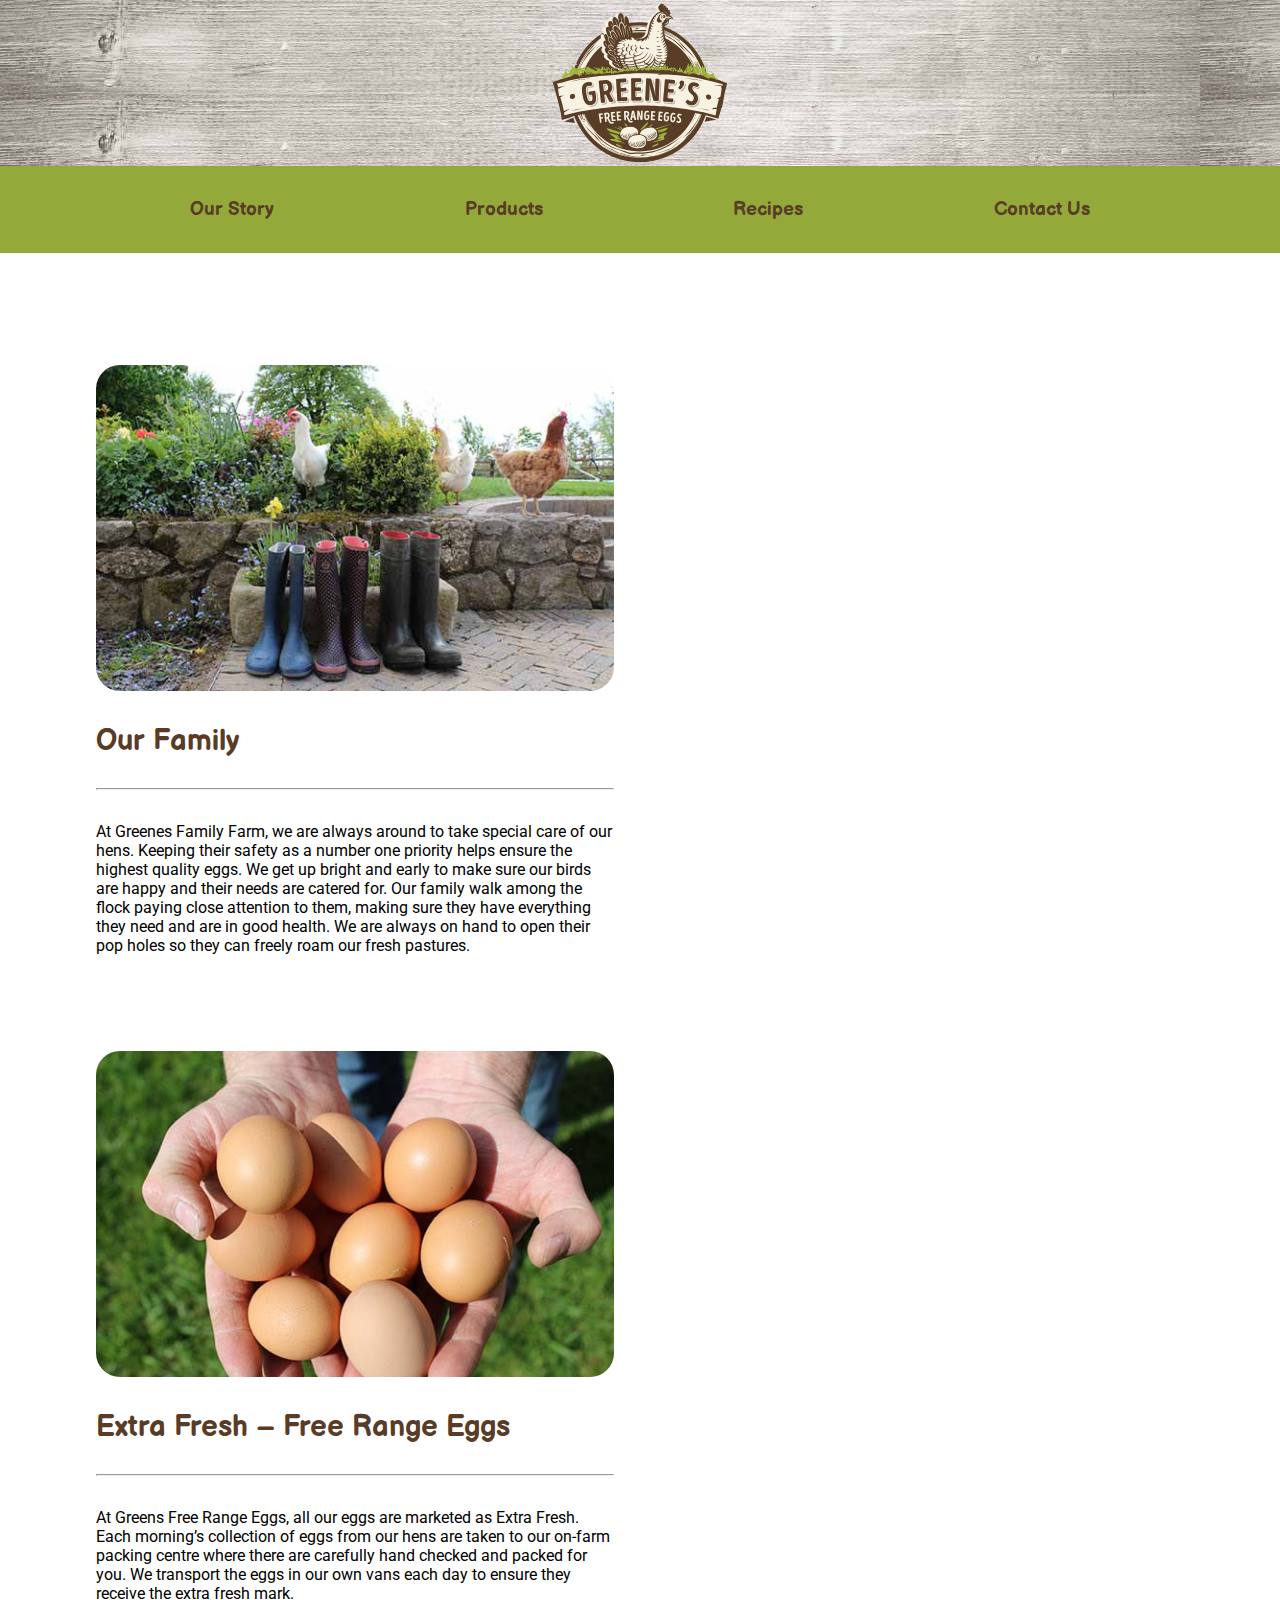
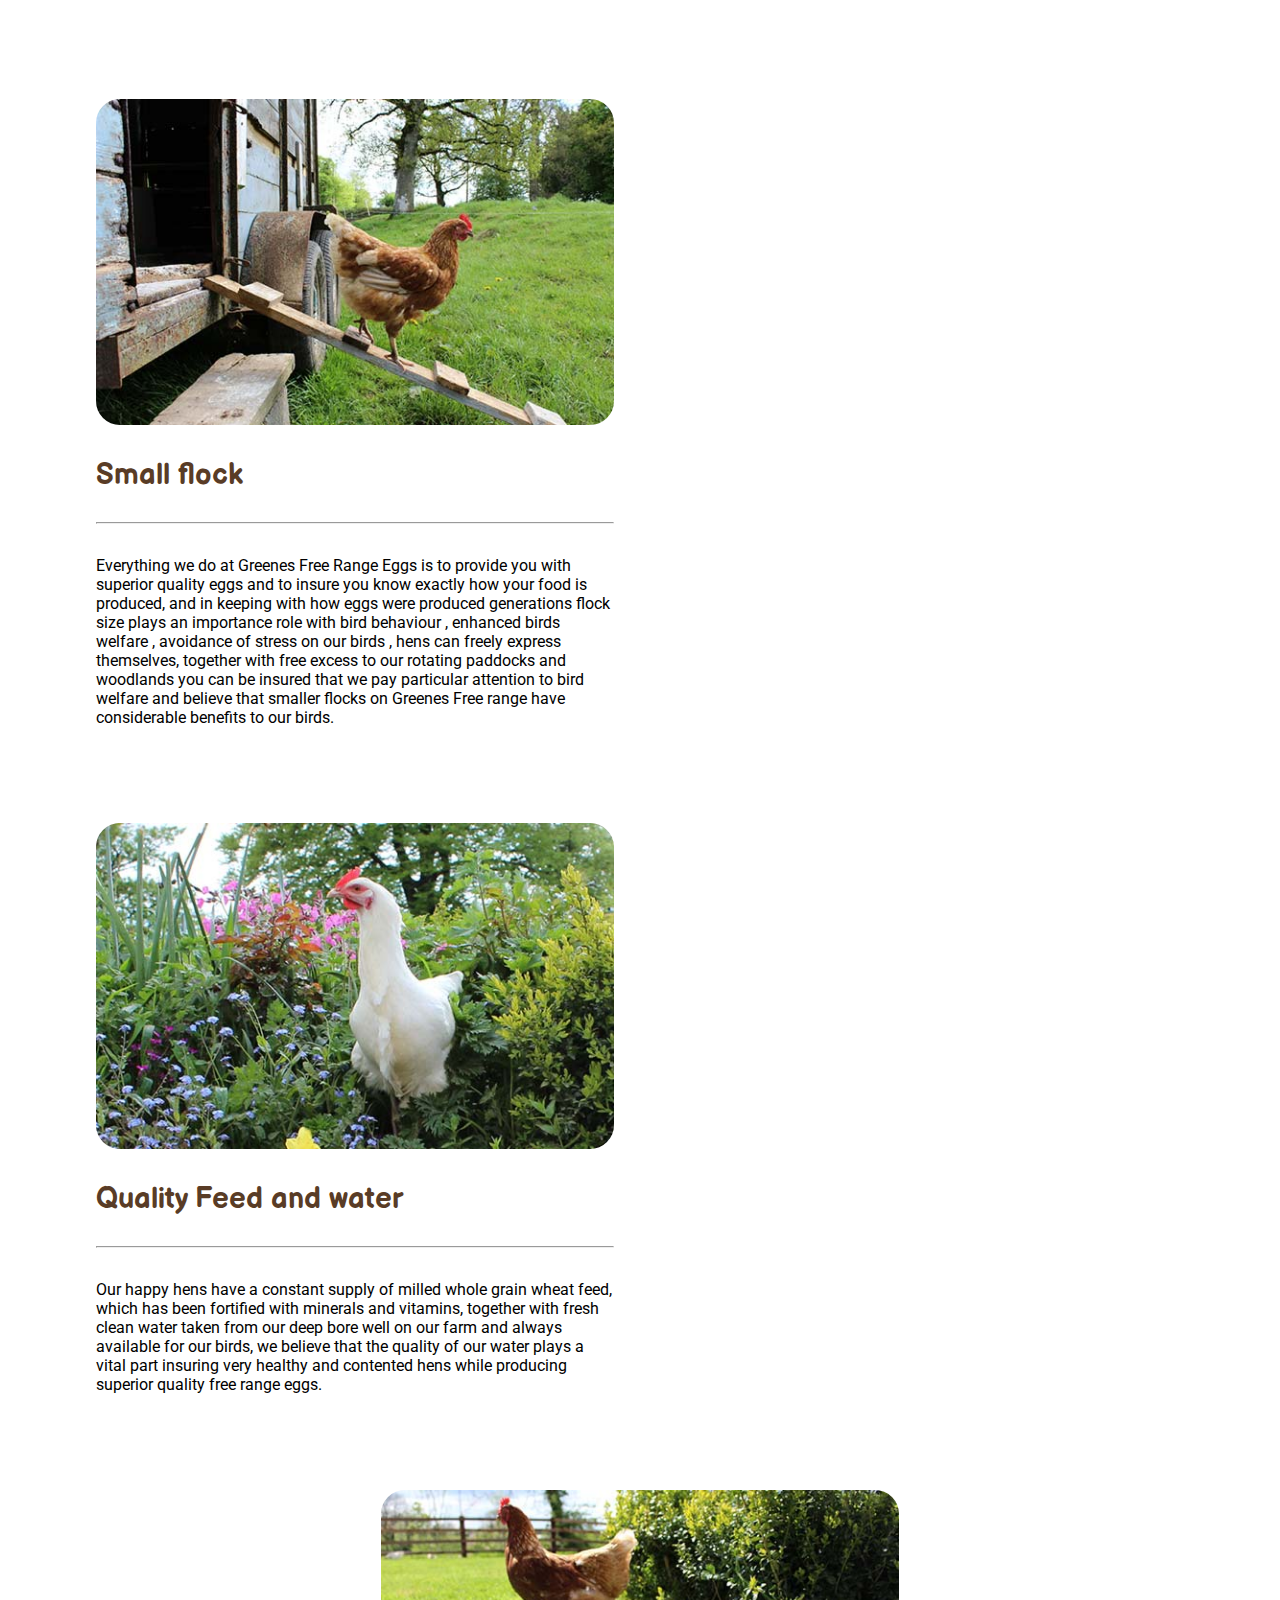
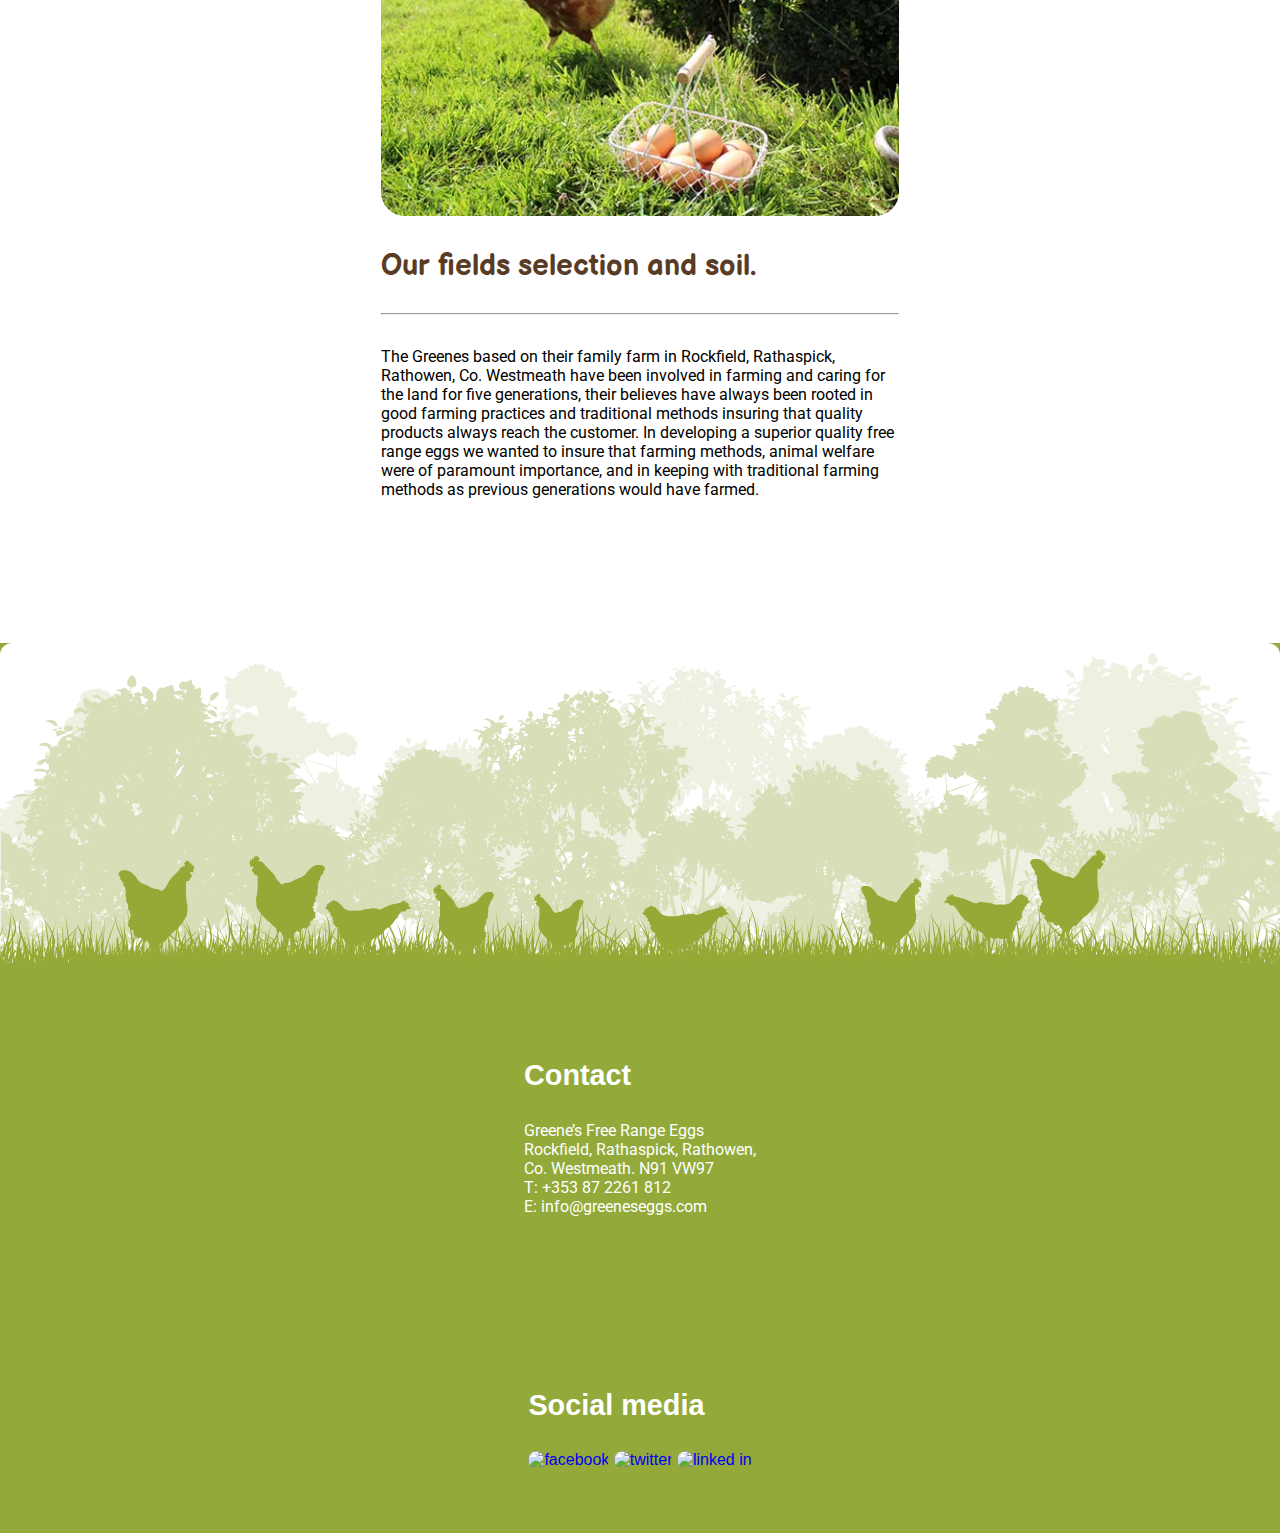
==== commit d8445a3c: "Go" ====
--- a/about.html
+++ b/about.html
@@ -4,6 +4,7 @@
 <head>
     <meta charset="utf-8">
     <title>Greene's Free Range Eggs</title>
+    <meta name="viewport" content="width=device-width, initial-scale=1.0">
     <meta name="description"
         content="Greene's Family Farm. Greenes Free Range Eggs are based on their family farm in. Rockfield, Rathaspick, Rathowen, Co. Westmeath.">
     <meta name="author" content="Eoin Lynch">
--- a/index.css
+++ b/index.css
@@ -187,6 +187,8 @@
   justify-content: space-evenly;
   align-items: center;
   padding: 2rem 0rem;
+  width: 90%;
+  margin: 0 auto;
 }
 
 .home-recipe-image-div{
@@ -243,8 +245,12 @@
 }
 
 .eggImage{
-  max-width: 50%;
+  max-width: 40%;
   height: auto;
+}
+
+img{
+  border-radius: 12px;
 }
 
 .eggtext{
@@ -268,6 +274,25 @@
   width: 70%;
 }
 
+.blackbackground{
+  background-color: black;
+  color: white;
+  padding: 1rem 0rem;
+  display: flex;
+  justify-content: center;
+}
+
+.image-section-at-bottom{
+  display: flex;
+  flex-direction: row;
+}
+
+.image-section-at-bottom img{
+  max-width: 25%;
+  border-radius: 0px;
+  height: auto;
+}
+
 .board{
   background-image: url('/images/nav/Wood-Background.jpg');
   width: 50%;
@@ -318,9 +343,17 @@
   padding: 1rem 1rem;
 }
 
+.eggsandveg{
+  width: 50%;
+}
+
+.instore-display-image{
+  max-width: 40%;
+}
+
 .hensSection{
   /* background-color: #93aa3b; */
-  padding: 1rem 0rem;
+  padding: 1rem 0rem 0rem 0rem;
 }
 
 .footerBox{
@@ -349,6 +382,10 @@
   color: white;
 }
 
+.white{
+  color: white;
+}
+
 .footerimage{
   width: 100%;
   background-color: white;
@@ -371,6 +408,19 @@
     max-width: 100%;
   }
 
+  .instore-display-image{
+    max-width: 90%;
+  }
+
+  .eggsandveg{
+    width: 90%;
+  }
+
+  #invert{
+    display: flex;
+    flex-direction: column-reverse;
+  }
+
   .imagesize{
     max-width: 100%;
   }
@@ -393,21 +443,37 @@
     max-width: 80%;
   }
 
+  .aboutDiv{
+    max-width: 100%;
+    padding: 2rem 2rem;
+  }
+
+
   .recipeDiv{
     display: flex;
     flex-wrap: wrap;
-    width: 90%;
+    width: 100%;
     margin: 0 auto;
+    justify-content: space-between;
   }  
 
   .home-recipe-image-div{
+    max-width: 40%;
+    padding: 0rem 1rem;
+  }
+
+  .image-section-at-bottom{
+    flex-wrap: wrap;
+  }
+
+  .image-section-at-bottom img{
     max-width: 50%;
-    margin: 0 auto;
+    height: auto;
   }
 
   .imageForRecipe{
     max-width: 100%;
-    border-radius: 0px;
+    border-radius: 12px;
   }
 
   .eggImage{
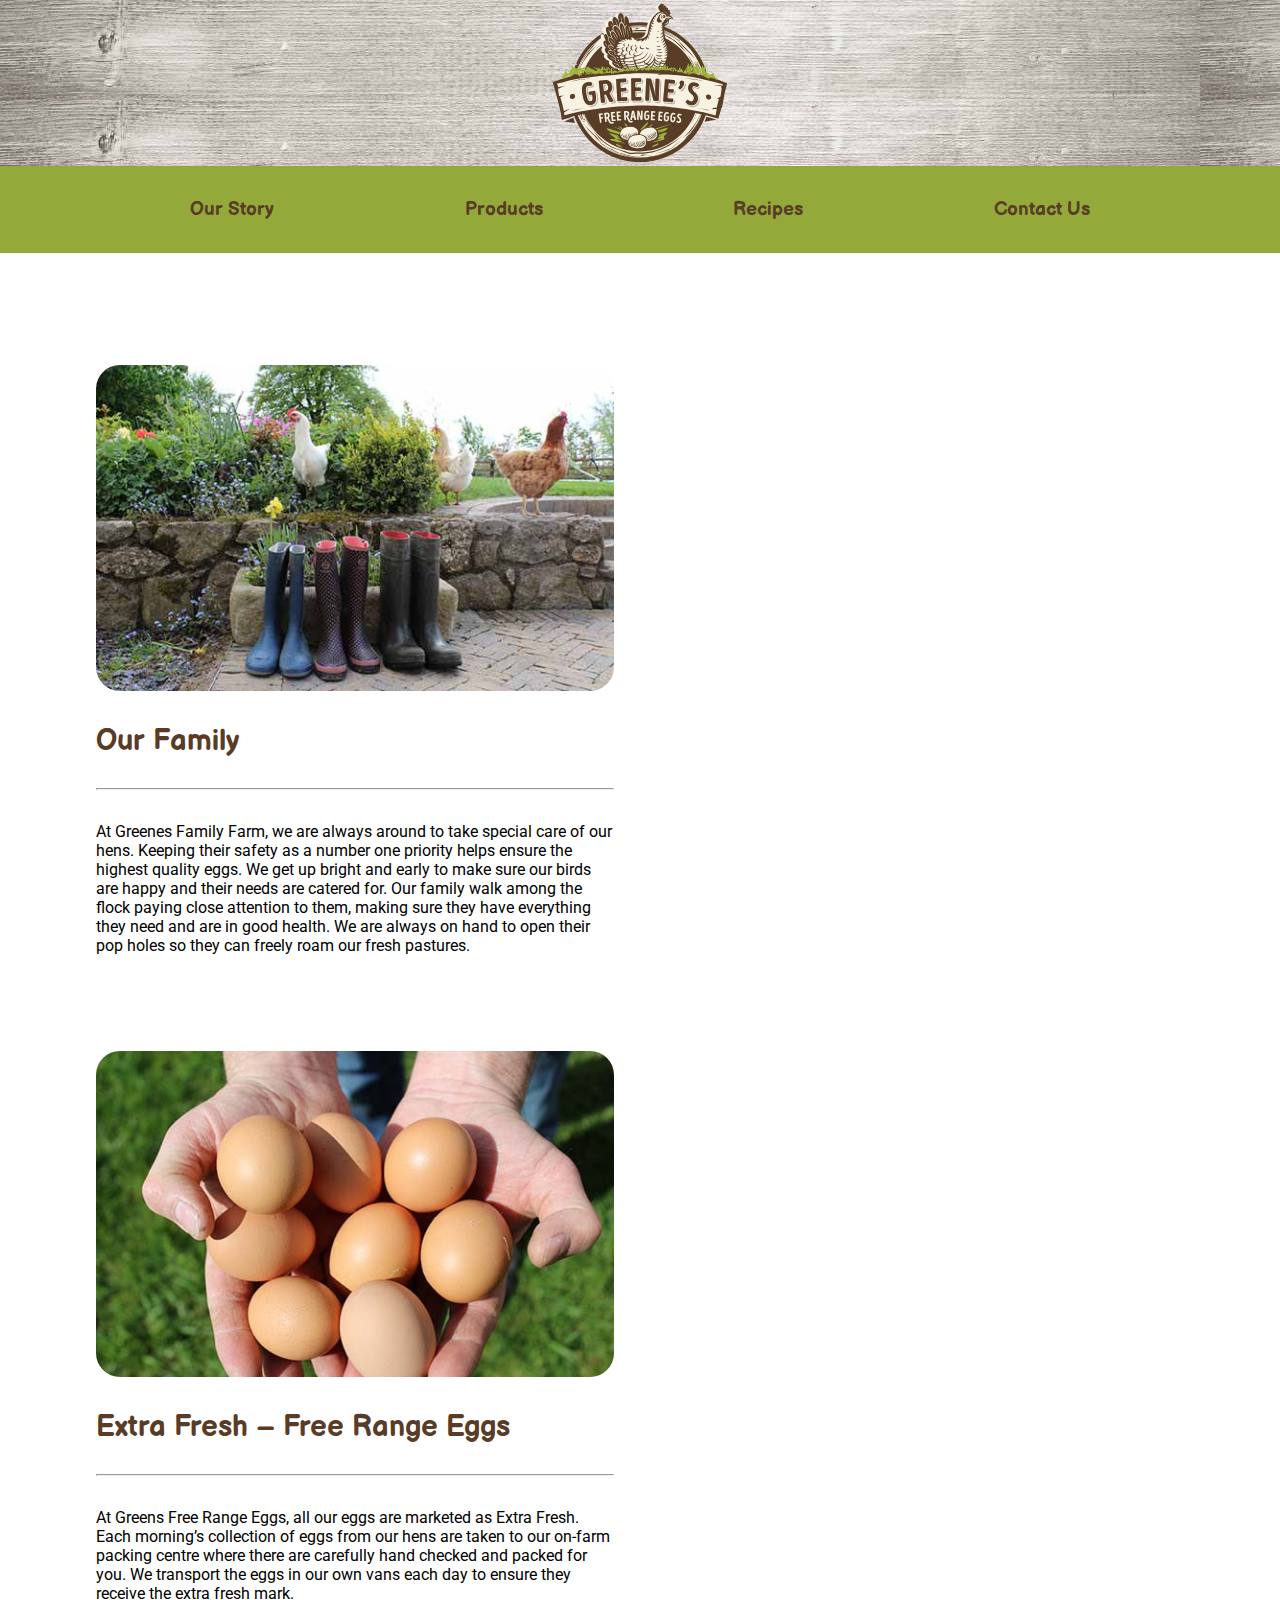
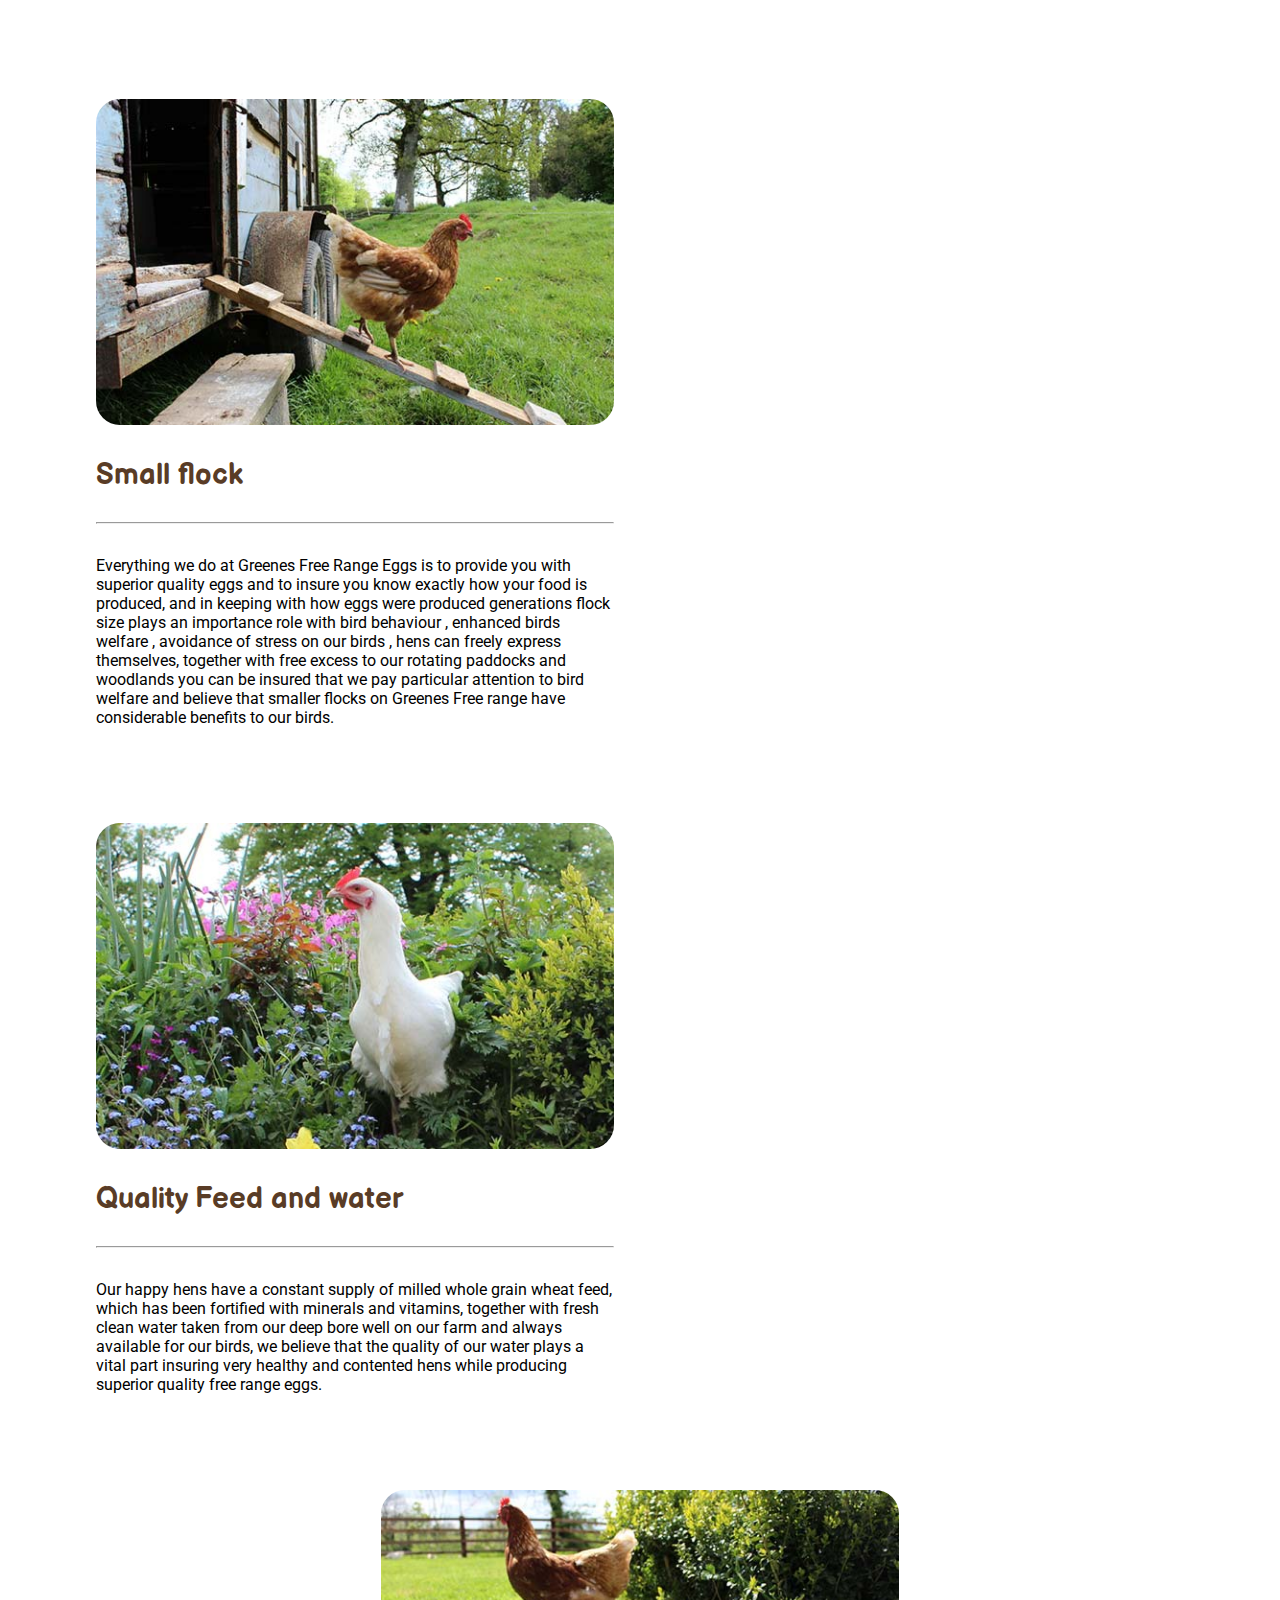
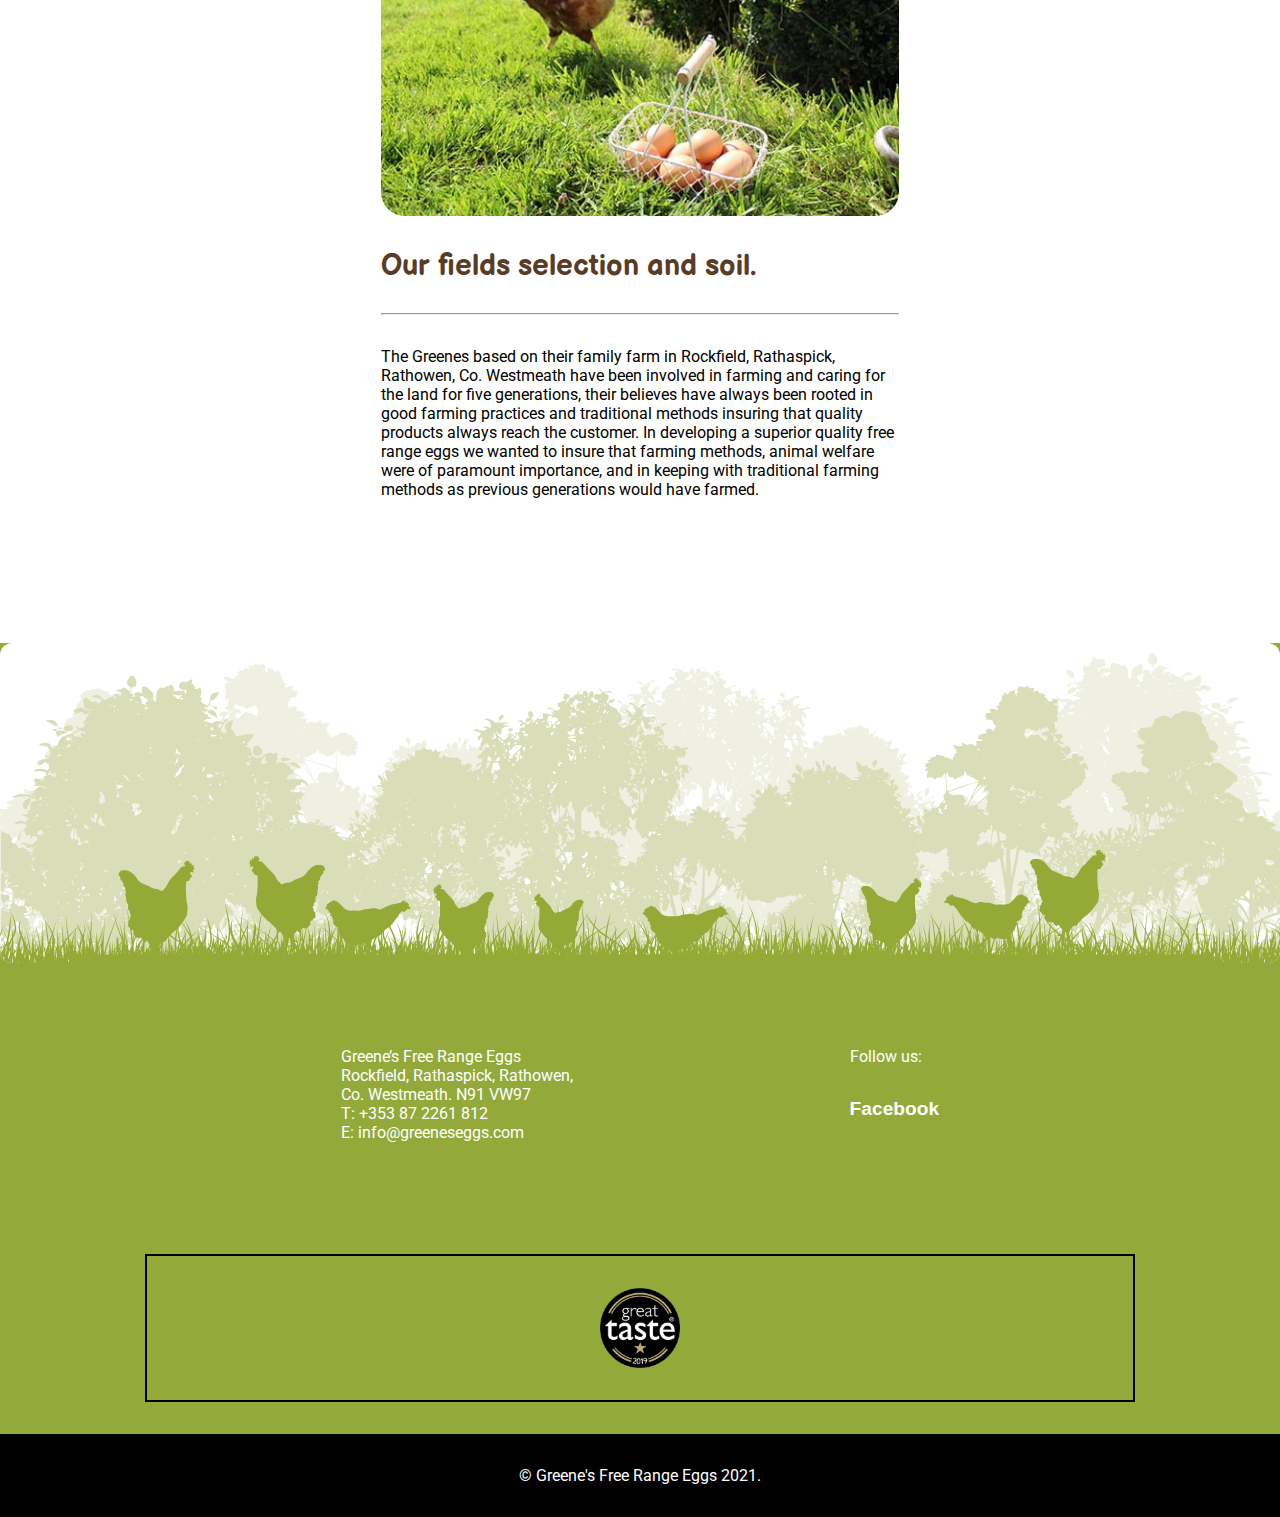
==== commit ef7a311a: "Footer fixed." ====
--- a/about.html
+++ b/about.html
@@ -33,11 +33,11 @@
     </div>
 
     <div class="aboutContainer">
-        <div class="aboutDiv" >
+        <div class="aboutDiv">
             <img src="images/about-images/Free-Range-Family-Farm.jpg" />
             <h3 class="balsamiqsans browntext">Our Family</h3>
-            <hr/>
-            <p class="paraforabout" >
+            <hr />
+            <p class="paraforabout">
                 At Greenes Family Farm, we are always around to take special care of our hens. Keeping their safety as a
                 number one priority helps ensure the highest quality eggs. We get up bright and early to make sure our
                 birds
@@ -48,13 +48,13 @@
                 holes so they can freely roam our fresh pastures.
             </p>
         </div>
-        
 
-        <div class="aboutDiv" >
+
+        <div class="aboutDiv">
             <img src="images/about-images/Free-Range-Eggs-1.jpg" />
             <h3 class="balsamiqsans browntext">Extra Fresh – Free Range Eggs</h3>
-            <hr/>
-            <p class="paraforabout" >
+            <hr />
+            <p class="paraforabout">
                 At Greens Free Range Eggs, all our eggs are marketed as Extra Fresh. Each morning’s collection of eggs
                 from
                 our hens are taken to our on-farm packing centre where there are carefully hand checked and packed for
@@ -63,11 +63,11 @@
             </p>
         </div>
 
-        <div class="aboutDiv" >
+        <div class="aboutDiv">
             <img src="images/about-images/Free-Range-Chickens-1.jpg" />
             <h3 class="balsamiqsans browntext">Small flock</h3>
-            <hr/>
-            <p class="paraforabout" >
+            <hr />
+            <p class="paraforabout">
                 Everything we do at Greenes Free Range Eggs is to provide you with superior quality eggs and to insure
                 you
                 know exactly how your food is produced, and in keeping with how eggs were produced generations flock
@@ -83,11 +83,12 @@
 
         </div>
 
-        <div class="aboutDiv" >
+        <div class="aboutDiv">
             <img src="images/about-images/High-Quality-Feed-Eggs.jpg" />
             <h3 class="balsamiqsans browntext">Quality Feed and water</h3>
-            <hr/>
-            <p class="paraforabout" >Our happy hens have a constant supply of milled whole grain wheat feed, which has been fortified with
+            <hr />
+            <p class="paraforabout">Our happy hens have a constant supply of milled whole grain wheat feed, which has
+                been fortified with
                 minerals and vitamins, together with fresh clean water taken from our deep bore well on our farm and
                 always
                 available for our birds, we believe that the quality of our water plays a vital part insuring very
@@ -96,11 +97,11 @@
             </p>
         </div>
 
-        <div class="aboutDiv centerThisOneDiv" >
+        <div class="aboutDiv centerThisOneDiv">
             <img src="images/about-images/Fresh-Eggs.jpg" />
             <h3 class="balsamiqsans browntext">Our fields selection and soil. </h3>
-            <hr/>
-            <p class="paraforabout" >
+            <hr />
+            <p class="paraforabout">
                 The Greenes based on their family farm in Rockfield, Rathaspick, Rathowen, Co. Westmeath have been
                 involved
                 in
@@ -115,38 +116,32 @@
             </p>
         </div>
     </div>
-    
+
     <footer>
-        <img src="/images/footerimage.svg" class="footerimage" />
-        <div class="container">
-            <div class="footerBox">
-                <article class="quad">
-                    <h3>Contact</h3>
-                    <p>Greene’s Free Range Eggs<br>
-                        Rockfield, Rathaspick, Rathowen,<br>
-                        Co. Westmeath. N91 VW97<br>
-                        T: +353 87 2261 812<br>
-                        E: info@greeneseggs.com</p>
-                </article>
+        <div>
+            <img src="/images/footerimage.svg" class="footerimage" />
+            <div class="container">
+                <div class="footerBox">
+                    <article class="quad">
+                        <p>Greene’s Free Range Eggs<br>
+                            Rockfield, Rathaspick, Rathowen,<br>
+                            Co. Westmeath. N91 VW97<br>
+                            T: +353 87 2261 812<br>
+                            E: info@greeneseggs.com</p>
+                    </article>
+                    <div class="">
+                        <p>Follow us:</p>
+                        <h5><a class="white" href="https://www.facebook.com/greenesfamilyfarm">Facebook</a></h5>
+                    </div>
+                </div>
+                <section class="greattastesection">
+                    <img class="greattastelogo" src="images/greattaste.png" />
+                </section>
             </div>
 
-            <div class="footerBox">
-
-                <article class="quad social-media">
-                    <h3>Social media</h3>
-                    <div class="socialMediaIcons">
-                        <a href="#"><img src="/wp-content/uploads/2018/03/facebook-white.svg" alt="facebook"></a>
-                        <a href="#"><img src="/wp-content/uploads/2018/03/twitter-white.svg" alt="twitter"></a>
-                        <a href="#"><img src="/wp-content/uploads/2018/03/linked-in-white.svg" alt="linked in"></a>
-                    </div>
-                </article>
-            </div>
+            <section class="blackbackground">
+                <p>&copy; Greene's Free Range Eggs 2021.</p>
+            </section>
     </footer>
 </body>
-
-
-<footer>
-
-</footer>
-
 </html>